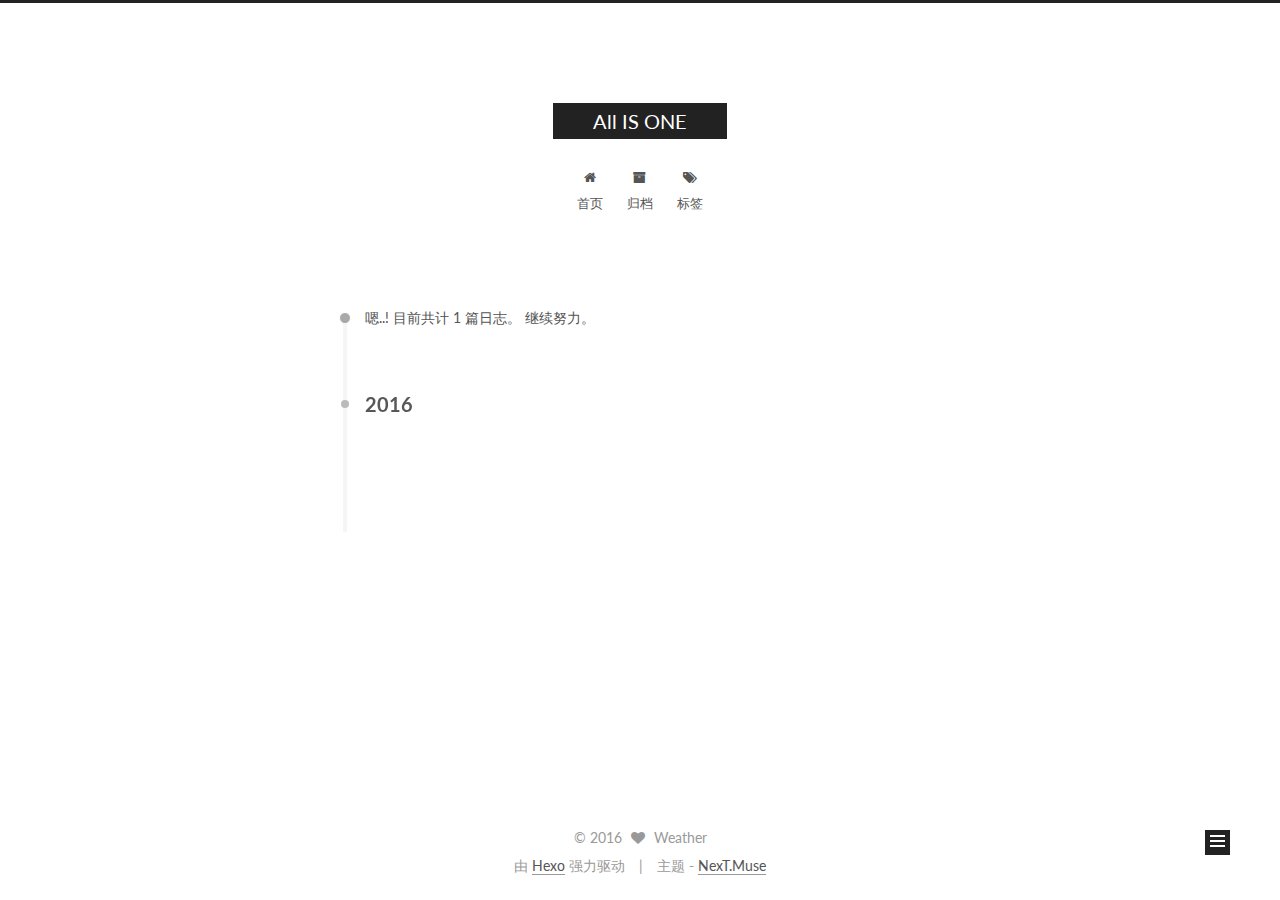
==== archives/index.html @ 3bdcd81f "Site updated: 2016-04-27 11:33:22" ====
<!doctype html>



  


<html class="theme-next muse use-motion">
<head>
  <meta charset="UTF-8"/>
<meta http-equiv="X-UA-Compatible" content="IE=edge,chrome=1" />
<meta name="viewport" content="width=device-width, initial-scale=1, maximum-scale=1"/>



<meta http-equiv="Cache-Control" content="no-transform" />
<meta http-equiv="Cache-Control" content="no-siteapp" />












  <link href="/vendors/fancybox/source/jquery.fancybox.css?v=2.1.5" rel="stylesheet" type="text/css"/>




  
  
  
  

  
    
    
  

  

  

  

  

  
    
    
    <link href="//fonts.googleapis.com/css?family=Lato:300,300italic,400,400italic,700,700italic&subset=latin,latin-ext" rel="stylesheet" type="text/css">
  




<link href="/vendors/font-awesome/css/font-awesome.min.css?v=4.4.0" rel="stylesheet" type="text/css" />

<link href="/css/main.css?v=5.0.1" rel="stylesheet" type="text/css" />


  <meta name="keywords" content="Hexo, NexT" />





  <link rel="alternate" href="/atom.xml" title="All IS ONE" type="application/atom+xml" />




  <link rel="shortcut icon" type="image/x-icon" href="/favicon.ico?v=5.0.1" />






<meta name="description" content="今天的结果是昨日的迷失与懈怠，没有时间追悔，没有机会重来，唯有把握当下...">
<meta property="og:type" content="website">
<meta property="og:title" content="All IS ONE">
<meta property="og:url" content="http://yoursite.com/archives/index.html">
<meta property="og:site_name" content="All IS ONE">
<meta property="og:description" content="今天的结果是昨日的迷失与懈怠，没有时间追悔，没有机会重来，唯有把握当下...">
<meta name="twitter:card" content="summary">
<meta name="twitter:title" content="All IS ONE">
<meta name="twitter:description" content="今天的结果是昨日的迷失与懈怠，没有时间追悔，没有机会重来，唯有把握当下...">



<script type="text/javascript" id="hexo.configuration">
  var NexT = window.NexT || {};
  var CONFIG = {
    scheme: 'Muse',
    sidebar: {"position":"left","display":"post"},
    fancybox: true,
    motion: true,
    duoshuo: {
      userId: 0,
      author: '博主'
    }
  };
</script>

  <title> 归档 | All IS ONE </title>
</head>

<body itemscope itemtype="http://schema.org/WebPage" lang="zh-Hans">

  










  
  
    
  

  <div class="container one-collumn sidebar-position-left  page-archive  ">
    <div class="headband"></div>

    <header id="header" class="header" itemscope itemtype="http://schema.org/WPHeader">
      <div class="header-inner"><div class="site-meta ">
  

  <div class="custom-logo-site-title">
    <a href="/"  class="brand" rel="start">
      <span class="logo-line-before"><i></i></span>
      <span class="site-title">All IS ONE</span>
      <span class="logo-line-after"><i></i></span>
    </a>
  </div>
  <p class="site-subtitle"></p>
</div>

<div class="site-nav-toggle">
  <button>
    <span class="btn-bar"></span>
    <span class="btn-bar"></span>
    <span class="btn-bar"></span>
  </button>
</div>

<nav class="site-nav">
  

  
    <ul id="menu" class="menu">
      
        
        <li class="menu-item menu-item-home">
          <a href="/" rel="section">
            
              <i class="menu-item-icon fa fa-home fa-fw"></i> <br />
            
            首页
          </a>
        </li>
      
        
        <li class="menu-item menu-item-archives">
          <a href="/archives" rel="section">
            
              <i class="menu-item-icon fa fa-archive fa-fw"></i> <br />
            
            归档
          </a>
        </li>
      
        
        <li class="menu-item menu-item-tags">
          <a href="/tags" rel="section">
            
              <i class="menu-item-icon fa fa-tags fa-fw"></i> <br />
            
            标签
          </a>
        </li>
      

      
    </ul>
  

  
</nav>

 </div>
    </header>

    <main id="main" class="main">
      <div class="main-inner">
        <div class="content-wrap">
          <div id="content" class="content">
            

  <section id="posts" class="posts-collapse">
    <span class="archive-move-on"></span>

    <span class="archive-page-counter">
      
      
      
        
      
      嗯..! 目前共计 1 篇日志。 继续努力。
    </span>

    

      
      
      

      
        
        <div class="collection-title">
          <h2 class="archive-year motion-element" id="archive-year-2016">2016</h2>
        </div>
      
      

      

  <article class="post post-type-normal" itemscope itemtype="http://schema.org/Article">
    <header class="post-header">

      <h1 class="post-title">
        
            <a class="post-title-link" href="/2016/04/26/hello-world/" itemprop="url">
              
                <span itemprop="name">Hello World</span>
              
            </a>
        
      </h1>

      <div class="post-meta">
        <time class="post-time" itemprop="dateCreated"
              datetime="2016-04-26T20:52:02+08:00"
              content="2016-04-26" >
          04-26
        </time>
      </div>

    </header>
  </article>



    

  </section>

  



          </div>
          


          

        </div>
        
          
  
  <div class="sidebar-toggle">
    <div class="sidebar-toggle-line-wrap">
      <span class="sidebar-toggle-line sidebar-toggle-line-first"></span>
      <span class="sidebar-toggle-line sidebar-toggle-line-middle"></span>
      <span class="sidebar-toggle-line sidebar-toggle-line-last"></span>
    </div>
  </div>

  <aside id="sidebar" class="sidebar">
    <div class="sidebar-inner">

      

      

      <section class="site-overview sidebar-panel  sidebar-panel-active ">
        <div class="site-author motion-element" itemprop="author" itemscope itemtype="http://schema.org/Person">
          <img class="site-author-image" itemprop="image"
               src="/images/avatar.png"
               alt="Weather" />
          <p class="site-author-name" itemprop="name">Weather</p>
          <p class="site-description motion-element" itemprop="description">今天的结果是昨日的迷失与懈怠，没有时间追悔，没有机会重来，唯有把握当下...</p>
        </div>
        <nav class="site-state motion-element">
          <div class="site-state-item site-state-posts">
            <a href="/archives">
              <span class="site-state-item-count">1</span>
              <span class="site-state-item-name">日志</span>
            </a>
          </div>

          

          

        </nav>

        
          <div class="feed-link motion-element">
            <a href="/atom.xml" rel="alternate">
              <i class="fa fa-rss"></i>
              RSS
            </a>
          </div>
        

        <div class="links-of-author motion-element">
          
            
              <span class="links-of-author-item">
                <a href="https://github.com/your-user-name" target="_blank" title="github">
                  
                    <i class="fa fa-globe"></i>
                  
                  github
                </a>
              </span>
            
              <span class="links-of-author-item">
                <a href="https://twitter.com/your-user-name" target="_blank" title="twitter">
                  
                    <i class="fa fa-globe"></i>
                  
                  twitter
                </a>
              </span>
            
              <span class="links-of-author-item">
                <a href="http://weibo.com/your-user-name" target="_blank" title="weibo">
                  
                    <i class="fa fa-globe"></i>
                  
                  weibo
                </a>
              </span>
            
              <span class="links-of-author-item">
                <a href="http://www.zhihu.com/people/your-user-name" target="_blank" title="zhihu">
                  
                    <i class="fa fa-globe"></i>
                  
                  zhihu
                </a>
              </span>
            
          
        </div>

        
        

        
        

      </section>

      

    </div>
  </aside>


        
      </div>
    </main>

    <footer id="footer" class="footer">
      <div class="footer-inner">
        <div class="copyright" >
  
  &copy; 
  <span itemprop="copyrightYear">2016</span>
  <span class="with-love">
    <i class="fa fa-heart"></i>
  </span>
  <span class="author" itemprop="copyrightHolder">Weather</span>
</div>

<div class="powered-by">
  由 <a class="theme-link" href="http://hexo.io">Hexo</a> 强力驱动
</div>

<div class="theme-info">
  主题 -
  <a class="theme-link" href="https://github.com/iissnan/hexo-theme-next">
    NexT.Muse
  </a>
</div>

        

        
      </div>
    </footer>

    <div class="back-to-top">
      <i class="fa fa-arrow-up"></i>
    </div>
  </div>

  

<script type="text/javascript">
  if (Object.prototype.toString.call(window.Promise) !== '[object Function]') {
    window.Promise = null;
  }
</script>









  



  
  <script type="text/javascript" src="/vendors/jquery/index.js?v=2.1.3"></script>

  
  <script type="text/javascript" src="/vendors/fastclick/lib/fastclick.min.js?v=1.0.6"></script>

  
  <script type="text/javascript" src="/vendors/jquery_lazyload/jquery.lazyload.js?v=1.9.7"></script>

  
  <script type="text/javascript" src="/vendors/velocity/velocity.min.js?v=1.2.1"></script>

  
  <script type="text/javascript" src="/vendors/velocity/velocity.ui.min.js?v=1.2.1"></script>

  
  <script type="text/javascript" src="/vendors/fancybox/source/jquery.fancybox.pack.js?v=2.1.5"></script>


  


  <script type="text/javascript" src="/js/src/utils.js?v=5.0.1"></script>

  <script type="text/javascript" src="/js/src/motion.js?v=5.0.1"></script>



  
  

  
  
    <script type="text/javascript" id="motion.page.archive">
      $('.archive-year').velocity('transition.slideLeftIn');
    </script>
  


  


  <script type="text/javascript" src="/js/src/bootstrap.js?v=5.0.1"></script>



  



  



  
  
  

  

  

</body>
</html>
---- css/main.css ----
/* normalize.css v3.0.2 | MIT License | git.io/normalize */
html {
  font-family: sans-serif; /* 1 */
  -ms-text-size-adjust: 100%; /* 2 */
  -webkit-text-size-adjust: 100%; /* 2 */
}
body {
  margin: 0;
}
article,
aside,
details,
figcaption,
figure,
footer,
header,
hgroup,
main,
menu,
nav,
section,
summary {
  display: block;
}
audio,
canvas,
progress,
video {
  display: inline-block; /* 1 */
  vertical-align: baseline; /* 2 */
}
audio:not([controls]) {
  display: none;
  height: 0;
}
[hidden],
template {
  display: none;
}
a {
  background-color: transparent;
}
a:active,
a:hover {
  outline: 0;
}
abbr[title] {
  border-bottom: 1px dotted;
}
b,
strong {
  font-weight: bold;
}
dfn {
  font-style: italic;
}
h1 {
  font-size: 2em;
  margin: 0.67em 0;
}
mark {
  background: #ff0;
  color: #000;
}
small {
  font-size: 80%;
}
sub,
sup {
  font-size: 75%;
  line-height: 0;
  position: relative;
  vertical-align: baseline;
}
sup {
  top: -0.5em;
}
sub {
  bottom: -0.25em;
}
img {
  border: 0;
}
svg:not(:root) {
  overflow: hidden;
}
figure {
  margin: 1em 40px;
}
hr {
  -moz-box-sizing: content-box;
  box-sizing: content-box;
  height: 0;
}
pre {
  overflow: auto;
}
code,
kbd,
pre,
samp {
  font-family: monospace, monospace;
  font-size: 1em;
}
button,
input,
optgroup,
select,
textarea {
  color: inherit; /* 1 */
  font: inherit; /* 2 */
  margin: 0; /* 3 */
}
button {
  overflow: visible;
}
button,
select {
  text-transform: none;
}
button,
html input[type="button"],
input[type="reset"],
input[type="submit"] {
  -webkit-appearance: button; /* 2 */
  cursor: pointer; /* 3 */
}
button[disabled],
html input[disabled] {
  cursor: default;
}
button::-moz-focus-inner,
input::-moz-focus-inner {
  border: 0;
  padding: 0;
}
input {
  line-height: normal;
}
input[type="checkbox"],
input[type="radio"] {
  box-sizing: border-box; /* 1 */
  padding: 0; /* 2 */
}
input[type="number"]::-webkit-inner-spin-button,
input[type="number"]::-webkit-outer-spin-button {
  height: auto;
}
input[type="search"] {
  -webkit-appearance: textfield; /* 1 */
  -moz-box-sizing: content-box;
  -webkit-box-sizing: content-box; /* 2 */
  box-sizing: content-box;
}
input[type="search"]::-webkit-search-cancel-button,
input[type="search"]::-webkit-search-decoration {
  -webkit-appearance: none;
}
fieldset {
  border: 1px solid #c0c0c0;
  margin: 0 2px;
  padding: 0.35em 0.625em 0.75em;
}
legend {
  border: 0; /* 1 */
  padding: 0; /* 2 */
}
textarea {
  overflow: auto;
}
optgroup {
  font-weight: bold;
}
table {
  border-collapse: collapse;
  border-spacing: 0;
}
td,
th {
  padding: 0;
}
::selection {
  background: #262a30;
  color: #fff;
}
body {
  position: relative;
  font-family: 'Lato', "PingFang SC", "Microsoft YaHei", sans-serif;
  font-size: 14px;
  line-height: 2;
  color: #555;
  background: #fff;
}
@media (max-width: 767px) {
  body {
    padding-right: 0 !important;
  }
}
@media (min-width: 768px) and (max-width: 991px) {
  body {
    padding-right: 0 !important;
  }
}
@media (min-width: 1600px) {
  body {
    font-size: 16px;
  }
}
h1,
h2,
h3,
h4,
h5,
h6 {
  margin: 0;
  padding: 0;
  font-weight: bold;
  line-height: 1.5;
  font-family: 'Lato', "PingFang SC", "Microsoft YaHei", sans-serif;
}
h2,
h3,
h4,
h5,
h6 {
  margin: 20px 0 15px;
}
h1 {
  font-size: 22px;
}
@media (max-width: 767px) {
  h1 {
    font-size: 18px;
  }
}
h2 {
  font-size: 20px;
}
@media (max-width: 767px) {
  h2 {
    font-size: 16px;
  }
}
h3 {
  font-size: 18px;
}
@media (max-width: 767px) {
  h3 {
    font-size: 14px;
  }
}
h4 {
  font-size: 16px;
}
@media (max-width: 767px) {
  h4 {
    font-size: 12px;
  }
}
h5 {
  font-size: 14px;
}
@media (max-width: 767px) {
  h5 {
    font-size: 10px;
  }
}
h6 {
  font-size: 12px;
}
@media (max-width: 767px) {
  h6 {
    font-size: 8px;
  }
}
p {
  margin: 0 0 25px 0;
}
a {
  color: #555;
  text-decoration: none;
  border-bottom: 1px solid #999;
  word-wrap: break-word;
}
a:hover {
  color: #222;
  border-bottom-color: #222;
}
ul {
  list-style: none;
}
blockquote {
  margin: 0;
  padding: 0;
}
img {
  display: block;
  margin: auto;
  max-width: 100%;
  height: auto;
}
hr {
  margin: 40px 0;
  height: 3px;
  border: none;
  background-color: #ddd;
  background-image: repeating-linear-gradient(-45deg, #fff, #fff 4px, transparent 4px, transparent 8px);
}
blockquote {
  padding: 0 15px;
  color: #666;
  border-left: 4px solid #ddd;
}
blockquote cite::before {
  content: "-";
  padding: 0 5px;
}
dt {
  font-weight: 700;
}
dd {
  margin: 0;
  padding: 0;
}
.text-left {
  text-align: left;
}
.text-center {
  text-align: center;
}
.text-right {
  text-align: right;
}
.text-justify {
  text-align: justify;
}
.text-nowrap {
  white-space: nowrap;
}
.text-lowercase {
  text-transform: lowercase;
}
.text-uppercase {
  text-transform: uppercase;
}
.text-capitalize {
  text-transform: capitalize;
}
.center-block {
  display: block;
  margin-left: auto;
  margin-right: auto;
}
.clearfix:before,
.clearfix:after {
  content: " ";
  display: table;
}
.clearfix:after {
  clear: both;
}
.pullquote {
  width: 45%;
}
.pullquote.left {
  float: left;
  margin-left: 5px;
  margin-right: 10px;
}
.pullquote.right {
  float: right;
  margin-left: 10px;
  margin-right: 5px;
}
.highlight table,
.gist table {
  width: auto;
}
.highlight table td,
.gist table td {
  border: none;
}
.highlight a,
.gist a {
  color: #222 !important;
  text-decoration: none !important;
}
.affix.affix.affix {
  position: fixed;
}
.translation {
  margin-top: -20px;
  font-size: 14px;
  color: #999;
}
.scrollbar-measure {
  width: 100px;
  height: 100px;
  overflow: scroll;
  position: absolute;
  top: -9999px;
}
.use-motion .motion-element {
  opacity: 0;
}
#local-search-input {
  padding: 3px;
  border: none;
  text-indent: 14px;
  border-radius: 0;
  width: 140px;
  outline: none;
  border-bottom: 1px solid #999;
  background: inherit;
  opacity: 0.5;
}
#local-search-input:focus {
  opacity: 1;
}
.search-icon {
  position: absolute;
  top: 9px;
}
table {
  margin: 20px 0;
  width: 100%;
  border-collapse: collapse;
  border-spacing: 0;
  border: 1px solid #ddd;
  font-size: 14px;
  table-layout: fixed;
  word-wrap: break-all;
}
table>tbody>tr:nth-of-type(odd) {
  background-color: #f9f9f9;
}
table>tbody>tr:hover {
  background-color: #f5f5f5;
}
caption,
th,
td {
  padding: 8px;
  text-align: left;
  vertical-align: middle;
  font-weight: normal;
}
th,
td {
  border-bottom: 3px solid #ddd;
  border-right: 1px solid #eee;
}
th {
  padding-bottom: 10px;
  font-weight: 700;
}
td {
  border-bottom-width: 1px;
}
html,
body {
  height: 100%;
}
.container {
  position: relative;
  min-height: 100%;
}
.header-inner {
  margin: 0 auto;
  padding: 100px 0 70px;
  width: 700px;
}
@media (min-width: 1600px) {
  .container .header-inner {
    width: 900px;
  }
}
.main {
  padding-bottom: 150px;
}
.main-inner {
  margin: 0 auto;
  width: 700px;
}
@media (min-width: 1600px) {
  .container .main-inner {
    width: 900px;
  }
}
.footer {
  position: absolute;
  left: 0;
  bottom: 0;
  width: 100%;
  min-height: 50px;
}
.footer-inner {
  box-sizing: border-box;
  margin: 20px auto;
  width: 700px;
}
@media (min-width: 1600px) {
  .container .footer-inner {
    width: 900px;
  }
}
pre,
.highlight {
  overflow: auto;
  margin: 20px 0;
  padding: 15px;
  font-size: 13px;
  color: #c5c8c6;
  background: #1d1f21;
  line-height: 1.6;
}
pre,
code {
  font-family: consolas, Menlo, "PingFang SC", "Microsoft YaHei", monospace;
}
code {
  padding: 2px 4px;
  word-break: break-all;
  color: #555;
  background: #eee;
  border-radius: 4px;
  font-size: 13px;
}
pre code {
  padding: 0;
  color: #c5c8c6;
  background: none;
  text-shadow: none;
}
.highlight pre {
  border: none;
  margin: 0;
  padding: 1px;
}
.highlight table {
  margin: 0;
  width: auto;
  border: none;
}
.highlight td {
  border: none;
  padding: 0;
}
.highlight figcaption {
  font-size: 0.85em;
  color: #969896;
  line-height: 1em;
  margin-bottom: 1em;
}
.highlight figcaption:before,
.highlight figcaption:after {
  content: " ";
  display: table;
}
.highlight figcaption:after {
  clear: both;
}
.highlight figcaption a {
  float: right;
}
.highlight .gutter pre {
  color: #666;
  text-align: right;
  padding-right: 20px;
}
.highlight .line {
  height: 20px;
}
pre .comment {
  color: #969896;
}
pre .variable,
pre .attribute,
pre .tag,
pre .regexp,
pre .ruby .constant,
pre .xml .tag .title,
pre .xml .pi,
pre .xml .doctype,
pre .html .doctype,
pre .css .id,
pre .css .class,
pre .css .pseudo {
  color: #c66;
}
pre .number,
pre .preprocessor,
pre .built_in,
pre .literal,
pre .params,
pre .constant,
pre .command {
  color: #de935f;
}
pre .ruby .class .title,
pre .css .rules .attribute,
pre .string,
pre .value,
pre .inheritance,
pre .header,
pre .ruby .symbol,
pre .xml .cdata,
pre .special,
pre .number,
pre .formula {
  color: #b5bd68;
}
pre .title,
pre .css .hexcolor {
  color: #8abeb7;
}
pre .function,
pre .python .decorator,
pre .python .title,
pre .ruby .function .title,
pre .ruby .title .keyword,
pre .perl .sub,
pre .javascript .title,
pre .coffeescript .title {
  color: #81a2be;
}
pre .keyword,
pre .javascript .function {
  color: #b294bb;
}
.full-image.full-image.full-image {
  border: none;
  max-width: 100%;
  width: auto;
  margin: 20px auto;
}
@media (min-width: 992px) {
  .full-image.full-image.full-image {
    max-width: none;
    width: 126%;
    margin: 0 -13%;
  }
}
.blockquote-center,
.page-home .post-type-quote blockquote,
.page-post-detail .post-type-quote blockquote {
  position: relative;
  margin: 40px 0;
  padding: 0;
  border-left: none;
  text-align: center;
}
.blockquote-center::before,
.page-home .post-type-quote blockquote::before,
.page-post-detail .post-type-quote blockquote::before,
.blockquote-center::after,
.page-home .post-type-quote blockquote::after,
.page-post-detail .post-type-quote blockquote::after {
  position: absolute;
  content: ' ';
  display: block;
  width: 100%;
  height: 24px;
  opacity: 0.2;
  background-repeat: no-repeat;
  background-position: 0 -6px;
  background-size: 22px 22px;
}
.blockquote-center::before,
.page-home .post-type-quote blockquote::before,
.page-post-detail .post-type-quote blockquote::before {
  top: -20px;
  background-image: url("../images/quote-l.svg");
  border-top: 1px solid #ccc;
}
.blockquote-center::after,
.page-home .post-type-quote blockquote::after,
.page-post-detail .post-type-quote blockquote::after {
  bottom: -20px;
  background-image: url("../images/quote-r.svg");
  border-bottom: 1px solid #ccc;
  background-position: 100% 8px;
}
.blockquote-center p,
.page-home .post-type-quote blockquote p,
.page-post-detail .post-type-quote blockquote p,
.blockquote-center div,
.page-home .post-type-quote blockquote div,
.page-post-detail .post-type-quote blockquote div {
  text-align: center;
}
.post .post-body .group-picture img {
  box-sizing: border-box;
  padding: 0 3px;
  border: none;
}
.post .group-picture-row {
  overflow: hidden;
  margin-top: 6px;
}
.post .group-picture-row:first-child {
  margin-top: 0;
}
.post .group-picture-column {
  float: left;
}
.page-post-detail .post-body .group-picture-column {
  float: none;
  margin-top: 10px;
  width: auto !important;
}
.page-post-detail .post-body .group-picture-column img {
  margin: 0 auto;
}
.page-archive .group-picture-container {
  overflow: hidden;
}
.page-archive .group-picture-row {
  float: left;
}
.page-archive .group-picture-row:first-child {
  margin-top: 6px;
}
.page-archive .group-picture-column {
  max-width: 150px;
  max-height: 150px;
}
.btn {
  display: inline-block;
  padding: 0 20px;
  font-size: 14px;
  color: #fff;
  background: #222;
  border: 2px solid #222;
  text-decoration: none;
  border-radius: 0;
  transition-property: background-color;
  transition-duration: 0.2s;
  transition-timing-function: ease-in-out;
  transition-delay: 0s;
}
.btn:hover,
.post-more-link .btn:hover {
  border-color: #222;
  color: #222;
  background: #fff;
}
.btn-bar {
  display: block;
  width: 22px;
  height: 2px;
  background: #555;
  border-radius: 1px;
}
.btn-bar+.btn-bar {
  margin-top: 4px;
}
.pagination {
  margin: 120px 0 40px;
  text-align: center;
  border-top: 1px solid #eee;
}
.page-number-basic,
.pagination .prev,
.pagination .next,
.pagination .page-number,
.pagination .space {
  display: inline-block;
  position: relative;
  top: -1px;
  margin: 0 10px;
  padding: 0 10px;
  line-height: 30px;
}
@media (max-width: 767px) {
  .page-number-basic,
  .pagination .prev,
  .pagination .next,
  .pagination .page-number,
  .pagination .space {
    margin: 0 5px;
  }
}
.pagination .prev,
.pagination .next,
.pagination .page-number {
  border-bottom: 0;
  border-top: 1px solid #eee;
  transition-property: border-color;
  transition-duration: 0.2s;
  transition-timing-function: ease-in-out;
  transition-delay: 0s;
}
.pagination .prev:hover,
.pagination .next:hover,
.pagination .page-number:hover {
  border-top-color: #222;
}
.pagination .space {
  padding: 0;
  margin: 0;
}
.pagination .prev {
  margin-left: 0;
}
.pagination .next {
  margin-right: 0;
}
.pagination .page-number.current {
  color: #fff;
  background: #ccc;
  border-top-color: #ccc;
}
@media (max-width: 767px) {
  .pagination {
    border-top: none;
  }
  .pagination .prev,
  .pagination .next,
  .pagination .page-number {
    margin-bottom: 10px;
    border-top: 0;
    border-bottom: 1px solid #eee;
  }
  .pagination .prev:hover,
  .pagination .next:hover,
  .pagination .page-number:hover {
    border-bottom-color: #222;
  }
}
.comments {
  margin: 60px 20px 0;
}
.tag-cloud {
  text-align: center;
}
.tag-cloud a {
  display: inline-block;
  margin: 10px;
}
.back-to-top {
  box-sizing: border-box;
  position: fixed;
  bottom: -100px;
  right: 50px;
  z-index: 1050;
  padding: 0 6px;
  width: 25px;
  background: #222;
  font-size: 12px;
  opacity: 1;
  color: #fff;
  cursor: pointer;
  text-align: center;
  -webkit-transform: translateZ(0);
  transition-property: bottom;
  transition-duration: 0.2s;
  transition-timing-function: ease-in-out;
  transition-delay: 0s;
}
@media (max-width: 767px) {
  .back-to-top {
    display: none;
  }
}
@media (min-width: 768px) and (max-width: 991px) {
  .back-to-top {
    display: none;
  }
}
.back-to-top.back-to-top-on {
  bottom: 19px;
}
.header {
  background: #fff;
}
.header-inner {
  position: relative;
}
.headband {
  height: 3px;
  background: #222;
}
.site-meta {
  margin: 0;
  text-align: center;
}
@media (max-width: 767px) {
  .site-meta {
    text-align: center;
  }
}
.brand {
  position: relative;
  display: inline-block;
  padding: 0 40px;
  color: #fff;
  background: #222;
  border-bottom: none;
}
.brand:hover {
  color: #fff;
}
.logo {
  display: inline-block;
  margin-right: 5px;
  line-height: 36px;
  vertical-align: top;
}
.site-title {
  display: inline-block;
  vertical-align: top;
  line-height: 36px;
  font-size: 20px;
  font-weight: normal;
  font-family: 'Lato', "PingFang SC", "Microsoft YaHei", sans-serif;
}
.site-subtitle {
  margin-top: 10px;
  font-size: 13px;
  color: #999;
}
.use-motion .brand {
  opacity: 0;
}
.use-motion .logo,
.use-motion .site-title,
.use-motion .site-subtitle {
  opacity: 0;
  position: relative;
  top: -10px;
}
.site-nav-toggle {
  display: none;
  position: absolute;
  top: 10px;
  left: 10px;
}
@media (max-width: 767px) {
  .site-nav-toggle {
    display: block;
  }
}
.site-nav-toggle button {
  margin-top: 2px;
  padding: 9px 10px;
  background: transparent;
  border: none;
}
@media (max-width: 767px) {
  .site-nav {
    display: none;
    margin: 0 -10px;
    padding: 0 10px;
    clear: both;
    border-top: 1px solid #ddd;
  }
}
@media (min-width: 768px) and (max-width: 991px) {
  .site-nav {
    display: block !important;
  }
}
@media (min-width: 992px) {
  .site-nav {
    display: block !important;
  }
}
.menu {
  margin-top: 20px;
  padding-left: 0;
  text-align: center;
}
.menu .menu-item {
  display: inline-block;
  margin: 0 10px;
}
@media screen and (max-width: 767px) {
  .menu .menu-item {
    margin-top: 10px;
  }
}
.menu .menu-item a {
  display: block;
  font-size: 13px;
  text-transform: capitalize;
  line-height: inherit;
  border-bottom: 1px solid transparent;
  transition-property: border-color;
  transition-duration: 0.2s;
  transition-timing-function: ease-in-out;
  transition-delay: 0s;
}
.menu .menu-item a:hover {
  border-bottom-color: #222;
}
.menu .menu-item .fa {
  margin-right: 5px;
}
.use-motion .menu-item {
  opacity: 0;
}
.post-body {
  font-family: 'Lato', "PingFang SC", "Microsoft YaHei", sans-serif;
}
@media (max-width: 767px) {
  .post-body {
    word-break: break-word;
  }
}
.post-body .fancybox img {
  display: block !important;
  margin: 0 auto;
  cursor: pointer;
  cursor: zoom-in;
  cursor: -webkit-zoom-in;
}
.post-body .image-caption,
.post-body .figure .caption {
  margin: 10px auto 15px;
  text-align: center;
  font-size: 14px;
  color: #999;
  font-weight: bold;
  line-height: 1;
}
.post-sticky-flag {
  display: inline-block;
  font-size: 16px;
  -ms-transform: rotate(30deg);
  transform: rotate(30deg);
}
.posts-expand {
  padding-top: 40px;
}
@media (max-width: 767px) {
  .posts-expand {
    margin: 0 20px;
  }
  .post-body pre,
  .post-body .highlight {
    padding: 10px;
  }
  .post-body pre .gutter pre,
  .post-body .highlight .gutter pre {
    padding-right: 10px;
  }
}
@media (min-width: 992px) {
  .posts-expand .post-body {
    text-align: justify;
  }
}
.posts-expand .post-body h2,
.posts-expand .post-body h3,
.posts-expand .post-body h4,
.posts-expand .post-body h5,
.posts-expand .post-body h6 {
  padding-top: 10px;
}
.posts-expand .post-body h2 .header-anchor,
.posts-expand .post-body h3 .header-anchor,
.posts-expand .post-body h4 .header-anchor,
.posts-expand .post-body h5 .header-anchor,
.posts-expand .post-body h6 .header-anchor {
  float: right;
  margin-left: 10px;
  color: #ccc;
  border-bottom-style: none;
  visibility: hidden;
}
.posts-expand .post-body h2 .header-anchor:hover,
.posts-expand .post-body h3 .header-anchor:hover,
.posts-expand .post-body h4 .header-anchor:hover,
.posts-expand .post-body h5 .header-anchor:hover,
.posts-expand .post-body h6 .header-anchor:hover {
  color: inherit;
}
.posts-expand .post-body h2:hover .header-anchor,
.posts-expand .post-body h3:hover .header-anchor,
.posts-expand .post-body h4:hover .header-anchor,
.posts-expand .post-body h5:hover .header-anchor,
.posts-expand .post-body h6:hover .header-anchor {
  visibility: visible;
}
.posts-expand .post-body ul li {
  list-style: circle;
}
.posts-expand .post-body img {
  box-sizing: border-box;
  margin: auto;
  padding: 3px;
  border: 1px solid #ddd;
}
.posts-expand .fancybox img {
  margin: 0 auto;
}
@media (max-width: 767px) {
  .posts-collapse {
    margin: 0 20px;
  }
  .posts-collapse .post-title,
  .posts-collapse .post-meta {
    display: block;
    width: auto;
    text-align: left;
  }
}
.posts-collapse {
  position: relative;
  z-index: 1010;
  margin-left: 55px;
}
.posts-collapse::after {
  content: " ";
  position: absolute;
  top: 20px;
  left: 0;
  margin-left: -2px;
  width: 4px;
  height: 100%;
  background: #f5f5f5;
  z-index: -1;
}
@media (max-width: 767px) {
  .posts-collapse {
    margin: 0 20px;
  }
}
.posts-collapse .collection-title {
  position: relative;
  margin: 60px 0;
}
.posts-collapse .collection-title h2 {
  margin-left: 20px;
}
.posts-collapse .collection-title small {
  color: #bbb;
}
.posts-collapse .collection-title::before {
  content: " ";
  position: absolute;
  left: 0;
  top: 50%;
  margin-left: -4px;
  margin-top: -4px;
  width: 8px;
  height: 8px;
  background: #bbb;
  border-radius: 50%;
}
.posts-collapse .post {
  margin: 30px 0;
}
.posts-collapse .post-header {
  position: relative;
  transition-duration: 0.2s;
  transition-timing-function: ease-in-out;
  transition-delay: 0s;
  transition-property: border;
  border-bottom: 1px dashed #ccc;
}
.posts-collapse .post-header::before {
  content: " ";
  position: absolute;
  left: 0;
  top: 12px;
  width: 6px;
  height: 6px;
  margin-left: -4px;
  background: #bbb;
  border-radius: 50%;
  border: 1px solid #fff;
  transition-duration: 0.2s;
  transition-timing-function: ease-in-out;
  transition-delay: 0s;
  transition-property: background;
}
.posts-collapse .post-header:hover {
  border-bottom-color: #666;
}
.posts-collapse .post-header:hover::before {
  background: #222;
}
.posts-collapse .post-meta {
  position: absolute;
  font-size: 12px;
  left: 20px;
  top: 5px;
}
.posts-collapse .post-comments-count {
  display: none;
}
.posts-collapse .post-title {
  margin-left: 60px;
  font-size: 16px;
  font-weight: normal;
  line-height: inherit;
}
.posts-collapse .post-title::after {
  margin-left: 3px;
  opacity: 0.6;
}
.posts-collapse .post-title a {
  color: #666;
  border-bottom: none;
}
.page-home .post-type-quote .post-header,
.page-post-detail .post-type-quote .post-header,
.page-home .post-type-quote .post-tags,
.page-post-detail .post-type-quote .post-tags {
  display: none;
}
.posts-expand .post-title {
  font-size: 26px;
  text-align: center;
  word-break: break-word;
}
@media (max-width: 767px) {
  .posts-expand .post-title {
    font-size: 22px;
  }
}
.posts-expand .post-title-link {
  display: inline-block;
  position: relative;
  color: #555;
  border-bottom: none;
  line-height: 1.2;
  vertical-align: top;
}
.posts-expand .post-title-link::before {
  content: "";
  position: absolute;
  width: 100%;
  height: 2px;
  bottom: 0;
  left: 0;
  background-color: #000;
  visibility: hidden;
  transform: scaleX(0);
  transition-duration: 0.2s;
  transition-timing-function: ease-in-out;
  transition-delay: 0s;
}
.posts-expand .post-title-link:hover::before {
  visibility: visible;
  transform: scaleX(1);
}
.posts-expand .post-title-link .fa {
  font-size: 16px;
}
.posts-expand .post-meta {
  margin: 3px 0 60px 0;
  color: #999;
  font-family: 'Lato', "PingFang SC", "Microsoft YaHei", sans-serif;
  font-size: 12px;
  text-align: center;
}
.posts-expand .post-meta .post-category-list {
  display: inline-block;
  margin: 0;
  padding: 3px;
}
.posts-expand .post-meta .post-category-list-link {
  color: #999;
}
.post-meta-item-icon {
  display: none;
  margin-right: 3px;
}
@media (min-width: 768px) and (max-width: 991px) {
  .post-meta-item-icon {
    display: inline-block;
  }
}
@media (max-width: 767px) {
  .post-meta-item-icon {
    display: inline-block;
  }
}
@media (min-width: 768px) and (max-width: 991px) {
  .post-meta-item-text {
    display: none;
  }
}
@media (max-width: 767px) {
  .post-meta-item-text {
    display: none;
  }
}
@media (max-width: 767px) {
  .posts-expand .post-comments-count {
    display: none;
  }
}
.post-more-link {
  margin-top: 50px;
}
.post-more-link .btn {
  color: #fff;
  font-size: 14px;
  background: #222;
  border-radius: 0;
  line-height: 2;
}
.posts-expand .post-tags {
  margin-top: 40px;
  text-align: center;
}
.posts-expand .post-tags a {
  display: inline-block;
  margin-right: 10px;
  font-size: 13px;
}
.post-nav {
  overflow: hidden;
  margin-top: 60px;
  padding: 10px;
  white-space: nowrap;
  border-top: 1px solid #eee;
}
.post-nav-item {
  display: inline-block;
  width: 50%;
  white-space: normal;
}
.post-nav-item a {
  position: relative;
  display: inline-block;
  line-height: 25px;
  font-size: 14px;
  color: #555;
  border-bottom: none;
}
.post-nav-item a:hover {
  color: #222;
  border-bottom: none;
}
.post-nav-item a:active {
  top: 2px;
}
.post-nav-item a i {
  font-size: 12px;
}
.post-nav-prev {
  text-align: right;
}
.posts-expand .post-eof {
  display: block;
  margin: 80px auto 60px;
  width: 8%;
  height: 1px;
  background: #ccc;
  text-align: center;
}
.post:last-child .post-eof.post-eof.post-eof {
  display: none;
}
.post-gallery {
  display: table;
  table-layout: fixed;
  width: 100%;
  border-collapse: separate;
}
.post-gallery-row {
  display: table-row;
}
.post-gallery .post-gallery-img {
  display: table-cell;
  text-align: center;
  vertical-align: middle;
  border: none;
}
.post-gallery .post-gallery-img img {
  max-width: 100%;
  max-height: 100%;
  border: none;
}
.fancybox-close,
.fancybox-close:hover {
  border: none;
}
.sidebar {
  position: fixed;
  right: 0;
  top: 0;
  bottom: 0;
  width: 0;
  z-index: 1040;
  box-shadow: inset 0 2px 6px #000;
  background: #222;
  -webkit-transform: translateZ(0);
}
.sidebar a {
  color: #999;
  border-bottom-color: #555;
}
.sidebar a:hover {
  color: #eee;
}
@media (min-width: 768px) and (max-width: 991px) {
  .sidebar {
    display: none !important;
  }
}
@media (max-width: 767px) {
  .sidebar {
    display: none !important;
  }
}
.sidebar-inner {
  position: relative;
  padding: 20px 10px;
  color: #999;
  text-align: center;
}
.sidebar-toggle {
  position: fixed;
  right: 50px;
  bottom: 45px;
  width: 15px;
  height: 15px;
  padding: 5px;
  background: #222;
  line-height: 0;
  z-index: 1050;
  cursor: pointer;
  -webkit-transform: translateZ(0);
}
@media (min-width: 768px) and (max-width: 991px) {
  .sidebar-toggle {
    display: none;
  }
}
@media (max-width: 767px) {
  .sidebar-toggle {
    display: none;
  }
}
.sidebar-toggle-line {
  position: relative;
  display: inline-block;
  vertical-align: top;
  height: 2px;
  width: 100%;
  background: #fff;
  margin-top: 3px;
}
.sidebar-toggle-line:first-child {
  margin-top: 0;
}
.site-author-image {
  display: block;
  margin: 0 auto;
  max-width: 96px;
  height: auto;
  border: 2px solid #333;
  padding: 2px;
}
.site-author-name {
  margin: 5px 0 0;
  color: #f5f5f5;
}
.site-description {
  margin-top: 5px;
  font-size: 14px;
  color: #555;
}
.site-state {
  overflow: hidden;
  line-height: 1.4;
  white-space: nowrap;
}
.site-state-item {
  display: inline-block;
  padding: 0 15px;
  border-left: 1px solid #333;
}
.site-state-item:first-child {
  border-left: none;
}
.site-state-item a {
  border-bottom: none;
}
.site-state-item-count {
  display: block;
  text-align: center;
  color: inherit;
  font-weight: 600;
  font-size: 18px;
}
.site-state-item-name {
  font-size: 13px;
  color: inherit;
}
.feed-link {
  margin-top: 20px;
}
.feed-link a {
  display: inline-block;
  padding: 0 15px;
  color: #fc6423;
  border: 1px solid #fc6423;
  border-radius: 4px;
}
.feed-link a i {
  color: #fc6423;
  font-size: 14px;
}
.feed-link a:hover {
  color: #fff;
  background: #fc6423;
}
.feed-link a:hover i {
  color: #fff;
}
.links-of-author {
  margin-top: 20px;
}
.links-of-author a {
  display: inline-block;
  vertical-align: middle;
  margin-right: 10px;
  margin-bottom: 10px;
  border-bottom-color: #555;
  font-size: 13px;
}
.links-of-author a:before {
  display: inline-block;
  vertical-align: middle;
  margin-right: 3px;
  content: " ";
  width: 4px;
  height: 4px;
  border-radius: 50%;
  background: #90f198;
}
.links-of-blogroll {
  font-size: 13px;
}
.links-of-blogroll-title {
  margin-top: 20px;
  font-size: 14px;
  font-weight: 600;
}
.links-of-blogroll-list {
  margin: 0;
  padding: 0;
}
.links-of-blogroll-item {
  padding: 2px 10px;
}
.sidebar-nav {
  margin: 0 0 20px;
  padding-left: 0;
}
.sidebar-nav li {
  display: inline-block;
  cursor: pointer;
  border-bottom: 1px solid transparent;
  font-size: 14px;
  color: #555;
}
.sidebar-nav li:hover {
  color: #f5f5f5;
}
.page-post-detail .sidebar-nav-toc {
  padding: 0 5px;
}
.page-post-detail .sidebar-nav-overview {
  margin-left: 10px;
}
.sidebar-nav .sidebar-nav-active {
  color: #87daff;
  border-bottom-color: #87daff;
}
.sidebar-nav .sidebar-nav-active:hover {
  color: #87daff;
}
.sidebar-panel {
  display: none;
}
.sidebar-panel-active {
  display: block;
}
.post-toc-empty {
  font-size: 14px;
  color: #666;
}
.post-toc-wrap {
  overflow: hidden;
}
.post-toc {
  overflow: auto;
}
.post-toc ol {
  margin: 0;
  padding: 0 2px 5px 10px;
  text-align: left;
  list-style: none;
  font-size: 14px;
}
.post-toc ol > ol {
  padding-left: 0;
}
.post-toc ol a {
  transition-duration: 0.2s;
  transition-timing-function: ease-in-out;
  transition-delay: 0s;
  transition-property: all;
  color: #999;
  border-bottom-color: #555;
}
.post-toc ol a:hover {
  color: #ccc;
  border-bottom-color: #ccc;
}
.post-toc .nav-item {
  overflow: hidden;
  text-overflow: ellipsis;
  white-space: nowrap;
  line-height: 1.8;
}
.post-toc .nav .nav-child {
  display: none;
}
.post-toc .nav .active > .nav-child {
  display: block;
}
.post-toc .nav .active-current > .nav-child {
  display: block;
}
.post-toc .nav .active-current > .nav-child > .nav-item {
  display: block;
}
.post-toc .nav .active > a {
  color: #87daff;
  border-bottom-color: #87daff;
}
.post-toc .nav .active-current > a {
  color: #87daff;
}
.post-toc .nav .active-current > a:hover {
  color: #87daff;
}
.footer {
  font-size: 14px;
  color: #999;
}
.footer img {
  border: none;
}
.footer-inner {
  text-align: center;
}
.with-love {
  display: inline-block;
  margin: 0 5px;
}
.powered-by,
.theme-info {
  display: inline-block;
}
.powered-by {
  margin-right: 10px;
}
.powered-by::after {
  content: "|";
  padding-left: 10px;
}
.cc-license {
  margin-top: 10px;
  text-align: center;
}
.cc-license .cc-opacity {
  opacity: 0.7;
  border-bottom: none;
}
.cc-license .cc-opacity:hover {
  opacity: 0.9;
}
.cc-license img {
  display: inline-block;
}
.theme-next #ds-thread #ds-reset {
  color: #555;
}
.theme-next #ds-thread #ds-reset .ds-replybox {
  margin-bottom: 30px;
}
.theme-next #ds-thread #ds-reset .ds-replybox .ds-avatar,
.theme-next #ds-reset .ds-avatar img {
  box-shadow: none;
}
.theme-next #ds-thread #ds-reset .ds-textarea-wrapper {
  border-color: #c7d4e1;
  background: none;
  border-top-right-radius: 3px;
  border-top-left-radius: 3px;
}
.theme-next #ds-thread #ds-reset .ds-textarea-wrapper textarea {
  height: 60px;
}
.theme-next #ds-reset .ds-rounded-top {
  border-radius: 0;
}
.theme-next #ds-thread #ds-reset .ds-post-toolbar {
  box-sizing: border-box;
  border: 1px solid #c7d4e1;
  background: #f6f8fa;
}
.theme-next #ds-thread #ds-reset .ds-post-options {
  height: 40px;
  border: none;
  background: none;
}
.theme-next #ds-thread #ds-reset .ds-toolbar-buttons {
  top: 11px;
}
.theme-next #ds-thread #ds-reset .ds-sync {
  top: 5px;
}
.theme-next #ds-thread #ds-reset .ds-post-button {
  top: 4px;
  right: 5px;
  width: 90px;
  height: 30px;
  border: 1px solid #c5ced7;
  border-radius: 3px;
  background-image: linear-gradient(#fbfbfc, #f5f7f9);
  color: #60676d;
}
.theme-next #ds-thread #ds-reset .ds-post-button:hover {
  background-position: 0 -30px;
  color: #60676d;
}
.theme-next #ds-thread #ds-reset .ds-comments-info {
  padding: 10px 0;
}
.theme-next #ds-thread #ds-reset .ds-sort {
  display: none;
}
.theme-next #ds-thread #ds-reset li.ds-tab a.ds-current {
  border: none;
  background: #f6f8fa;
  color: #60676d;
}
.theme-next #ds-thread #ds-reset li.ds-tab a.ds-current:hover {
  background-color: #e9f0f7;
  color: #60676d;
}
.theme-next #ds-thread #ds-reset li.ds-tab a {
  border-radius: 2px;
  padding: 5px;
}
.theme-next #ds-thread #ds-reset .ds-login-buttons p {
  color: #999;
  line-height: 36px;
}
.theme-next #ds-thread #ds-reset .ds-login-buttons .ds-service-list li {
  height: 28px;
}
.theme-next #ds-thread #ds-reset .ds-service-list a {
  background: none;
  padding: 5px;
  border: 1px solid;
  border-radius: 3px;
  text-align: center;
}
.theme-next #ds-thread #ds-reset .ds-service-list a:hover {
  color: #fff;
  background: #666;
}
.theme-next #ds-thread #ds-reset .ds-service-list .ds-weibo {
  color: #fc9b00;
  border-color: #fc9b00;
}
.theme-next #ds-thread #ds-reset .ds-service-list .ds-weibo:hover {
  background: #fc9b00;
}
.theme-next #ds-thread #ds-reset .ds-service-list .ds-qq {
  color: #60a3ec;
  border-color: #60a3ec;
}
.theme-next #ds-thread #ds-reset .ds-service-list .ds-qq:hover {
  background: #60a3ec;
}
.theme-next #ds-thread #ds-reset .ds-service-list .ds-renren {
  color: #2e7ac4;
  border-color: #2e7ac4;
}
.theme-next #ds-thread #ds-reset .ds-service-list .ds-renren:hover {
  background: #2e7ac4;
}
.theme-next #ds-thread #ds-reset .ds-service-list .ds-douban {
  color: #37994c;
  border-color: #37994c;
}
.theme-next #ds-thread #ds-reset .ds-service-list .ds-douban:hover {
  background: #37994c;
}
.theme-next #ds-thread #ds-reset .ds-service-list .ds-kaixin {
  color: #fef20d;
  border-color: #fef20d;
}
.theme-next #ds-thread #ds-reset .ds-service-list .ds-kaixin:hover {
  background: #fef20d;
}
.theme-next #ds-thread #ds-reset .ds-service-list .ds-netease {
  color: #f00;
  border-color: #f00;
}
.theme-next #ds-thread #ds-reset .ds-service-list .ds-netease:hover {
  background: #f00;
}
.theme-next #ds-thread #ds-reset .ds-service-list .ds-sohu {
  color: #ffcb05;
  border-color: #ffcb05;
}
.theme-next #ds-thread #ds-reset .ds-service-list .ds-sohu:hover {
  background: #ffcb05;
}
.theme-next #ds-thread #ds-reset .ds-service-list .ds-baidu {
  color: #2831e0;
  border-color: #2831e0;
}
.theme-next #ds-thread #ds-reset .ds-service-list .ds-baidu:hover {
  background: #2831e0;
}
.theme-next #ds-thread #ds-reset .ds-service-list .ds-google {
  color: #166bec;
  border-color: #166bec;
}
.theme-next #ds-thread #ds-reset .ds-service-list .ds-google:hover {
  background: #166bec;
}
.theme-next #ds-thread #ds-reset .ds-service-list .ds-weixin {
  color: #00ce0d;
  border-color: #00ce0d;
}
.theme-next #ds-thread #ds-reset .ds-service-list .ds-weixin:hover {
  background: #00ce0d;
}
.theme-next #ds-thread #ds-reset .ds-service-list .ds-more-services {
  border: none;
}
.theme-next #ds-thread #ds-reset .ds-service-list .ds-more-services:hover {
  background: none;
}
.theme-next #ds-reset .duoshuo-ua-admin {
  display: inline-block;
  color: #f00;
}
.theme-next #ds-reset .duoshuo-ua-platform,
.theme-next #ds-reset .duoshuo-ua-browser {
  color: #ccc;
}
.theme-next #ds-reset .duoshuo-ua-platform .fa,
.theme-next #ds-reset .duoshuo-ua-browser .fa {
  display: inline-block;
  margin-right: 3px;
}
.theme-next #ds-reset .duoshuo-ua-separator {
  display: inline-block;
  margin-left: 5px;
}
.theme-next .this_ua {
  background-color: #ccc !important;
  border-radius: 4px;
  padding: 0 5px !important;
  margin: 1px 1px !important;
  border: 1px solid #bbb !important;
  color: #fff;
  display: inline-block !important;
}
.theme-next .this_ua.admin {
  background-color: #d9534f !important;
  border-color: #d9534f !important;
}
.theme-next .this_ua.platform.iOS,
.theme-next .this_ua.platform.Mac,
.theme-next .this_ua.platform.Windows {
  background-color: #39b3d7 !important;
  border-color: #46b8da !important;
}
.theme-next .this_ua.platform.Linux {
  background-color: #3a3a3a !important;
  border-color: #1f1f1f !important;
}
.theme-next .this_ua.platform.Android {
  background-color: #00c47d !important;
  border-color: #01b171 !important;
}
.theme-next .this_ua.browser.Mobile,
.theme-next .this_ua.browser.Chrome {
  background-color: #5cb85c !important;
  border-color: #4cae4c !important;
}
.theme-next .this_ua.browser.Firefox {
  background-color: #f0ad4e !important;
  border-color: #eea236 !important;
}
.theme-next .this_ua.browser.Maxthon,
.theme-next .this_ua.browser.IE {
  background-color: #428bca !important;
  border-color: #357ebd !important;
}
.theme-next .this_ua.browser.baidu,
.theme-next .this_ua.browser.UCBrowser,
.theme-next .this_ua.browser.Opera {
  background-color: #d9534f !important;
  border-color: #d43f3a !important;
}
.theme-next .this_ua.browser.Android,
.theme-next .this_ua.browser.QQBrowser {
  background-color: #78ace9 !important;
  border-color: #4cae4c !important;
}
.post-spread {
  margin-top: 20px;
  text-align: center;
}
.jiathis_style {
  display: inline-block;
}
.jiathis_style a {
  border: none;
}
.post-spread {
  margin-top: 20px;
  text-align: center;
}
.bdshare-slide-button-box a {
  border: none;
}
.bdsharebuttonbox {
  display: inline-block;
}
.bdsharebuttonbox a {
  border: none;
}
ul.search-result-list {
  padding-left: 0px;
  margin: 0px 5px 0px 8px;
}
p.search-result {
  border-bottom: 1px dashed #ccc;
  padding: 5px 0;
}
a.search-result-title {
  font-weight: bold;
}
a.search-result {
  border-bottom: transparent;
  display: block;
  white-space: nowrap;
  overflow: hidden;
  text-overflow: ellipsis;
}
.search-keyword {
  border-bottom: 1px dashed #4088b8;
  font-weight: bold;
}
#local-search-result {
  height: 90%;
  overflow: auto;
}
.popup {
  display: none;
  position: fixed;
  top: 10%;
  left: 50%;
  width: 700px;
  height: 80%;
  margin-left: -350px;
  padding: 3px 0 0 10px;
  background: #fff;
  color: #333;
  z-index: 9999;
  border-radius: 5px;
}
@media (max-width: 767px) {
  .popup {
    padding: 3px;
    top: 0;
    left: 0;
    margin: 0;
    width: 100%;
    height: 100%;
    border-radius: 0px;
  }
}
.popoverlay {
  position: fixed;
  width: 100%;
  height: 100%;
  top: 0px;
  left: 0px;
  z-index: 2080;
  background-color: rgba(0,0,0,0.3);
}
#local-search-input {
  margin-bottom: 10px;
  width: 50%;
}
.popup-btn-close {
  position: absolute;
  top: 6px;
  right: 14px;
  color: #4ebd79;
  font-size: 14px;
  font-weight: bold;
  text-transform: uppercase;
  cursor: pointer;
}
#no-result {
  position: absolute;
  left: 44%;
  top: 42%;
  color: #ccc;
}
.site-uv,
.site-pv,
.page-pv {
  display: inline-block;
}
.site-uv .busuanzi-value,
.site-pv .busuanzi-value,
.page-pv .busuanzi-value {
  margin: 0 5px;
}
.site-uv {
  margin-right: 10px;
}
.site-uv::after {
  content: "|";
  padding-left: 10px;
}
.use-motion .post {
  opacity: 0;
}
.page-archive .archive-page-counter {
  position: relative;
  top: 3px;
  left: 20px;
}
@media (max-width: 767px) {
  .page-archive .archive-page-counter {
    top: 5px;
  }
}
.page-archive .posts-collapse .archive-move-on {
  position: absolute;
  top: 11px;
  left: 0;
  margin-left: -6px;
  width: 10px;
  height: 10px;
  opacity: 0.5;
  background: #555;
  border: 1px solid #fff;
  border-radius: 50%;
}
.category-all-page .category-all-title {
  text-align: center;
}
.category-all-page .category-all {
  margin-top: 20px;
}
.category-all-page .category-list {
  margin: 0;
  padding: 0;
  list-style: none;
}
.category-all-page .category-list-item {
  margin: 5px 10px;
}
.category-all-page .category-list-count {
  color: #bbb;
}
.category-all-page .category-list-count:before {
  display: inline;
  content: " (";
}
.category-all-page .category-list-count:after {
  display: inline;
  content: ") ";
}
.category-all-page .category-list-child {
  padding-left: 10px;
}
.page-post-detail .sidebar-toggle-line {
  background: #87daff;
}
.page-post-detail .comments {
  overflow: hidden;
}
@media (max-width: 767px) {
  .header-inner,
  .container .main-inner,
  .footer-inner {
    width: auto;
  }
}
.custom-logo .site-meta-headline {
  text-align: center;
}
.custom-logo .brand {
  background: none;
}
.custom-logo .site-title {
  margin: 10px auto 0;
  font-size: 24px;
  color: #222;
}
.custom-logo .site-title a {
  border: none;
}
.custom-logo-image {
  margin: 0 auto;
  padding: 5px;
  max-width: 150px;
  background: #fff;
}
@media (max-width: 767px) {
  .site-nav {
    position: absolute;
    left: 0;
    top: 52px;
    margin: 0;
    width: 100%;
    padding: 0;
    background: #fff;
    border-bottom: 1px solid #ddd;
  }
}
@media (max-width: 767px) {
  .menu {
    text-align: left;
  }
}
@media (max-width: 767px) {
  .menu .menu-item {
    display: block;
    margin: 0 10px;
    vertical-align: top;
  }
}
@media (max-width: 767px) {
  .menu .menu-item br {
    display: none;
  }
}
@media (max-width: 767px) {
  .menu .menu-item a {
    padding: 5px 10px;
  }
}
.menu .menu-item .fa {
  margin-right: 0;
}
.site-search form {
  display: none;
}
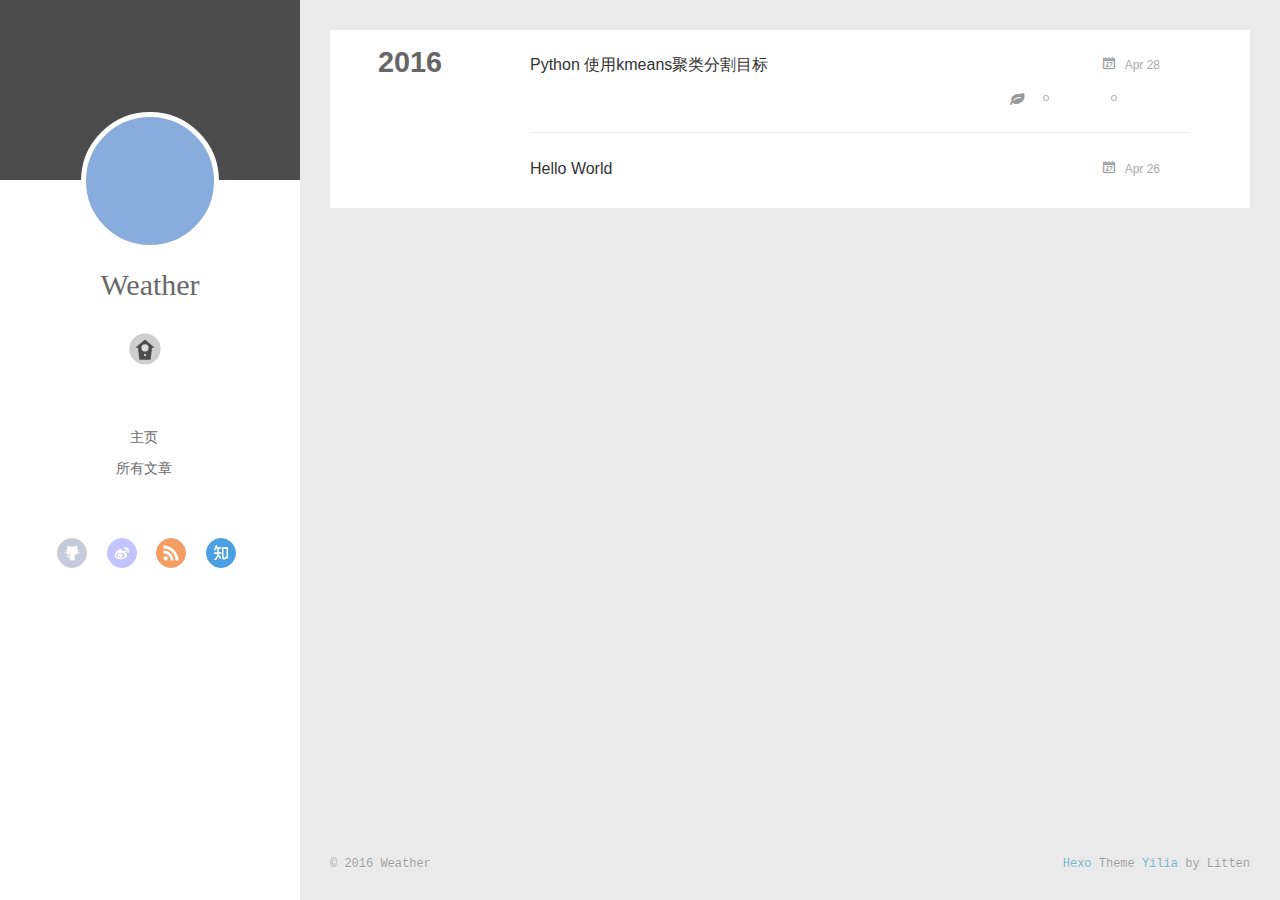
==== commit 06a18384: "Site updated: 2016-04-29 10:10:24" ====
--- a/archives/index.html
+++ b/archives/index.html
@@ -1,505 +1,336 @@
-<!doctype html>
-
-
-
-  
-
-
-<html class="theme-next muse use-motion">
+<!DOCTYPE html>
+<html>
 <head>
-  <meta charset="UTF-8"/>
-<meta http-equiv="X-UA-Compatible" content="IE=edge,chrome=1" />
-<meta name="viewport" content="width=device-width, initial-scale=1, maximum-scale=1"/>
-
-
-
-<meta http-equiv="Cache-Control" content="no-transform" />
-<meta http-equiv="Cache-Control" content="no-siteapp" />
-
-
-
-
-
-
-
-
-
-
-
-
-  <link href="/vendors/fancybox/source/jquery.fancybox.css?v=2.1.5" rel="stylesheet" type="text/css"/>
-
-
-
-
-  
-  
-  
-  
-
-  
-    
-    
-  
-
-  
-
-  
-
-  
-
-  
-
-  
-    
-    
-    <link href="//fonts.googleapis.com/css?family=Lato:300,300italic,400,400italic,700,700italic&subset=latin,latin-ext" rel="stylesheet" type="text/css">
-  
-
-
-
-
-<link href="/vendors/font-awesome/css/font-awesome.min.css?v=4.4.0" rel="stylesheet" type="text/css" />
-
-<link href="/css/main.css?v=5.0.1" rel="stylesheet" type="text/css" />
-
-
-  <meta name="keywords" content="Hexo, NexT" />
-
-
-
-
-
-  <link rel="alternate" href="/atom.xml" title="All IS ONE" type="application/atom+xml" />
-
-
-
-
-  <link rel="shortcut icon" type="image/x-icon" href="/favicon.ico?v=5.0.1" />
-
-
-
-
-
-
-<meta name="description" content="今天的结果是昨日的迷失与懈怠，没有时间追悔，没有机会重来，唯有把握当下...">
+  <meta charset="utf-8">
+  
+  <meta http-equiv="X-UA-Compatible" content="IE=edge" >
+  <title>Archives | All IS ONE</title>
+  <meta name="viewport" content="width=device-width, initial-scale=1, maximum-scale=1">
+  <meta name="description" content="今天的结果是昨日的迷失与懈怠，没有时间追悔，没有机会重来，唯有把握当下...">
 <meta property="og:type" content="website">
 <meta property="og:title" content="All IS ONE">
-<meta property="og:url" content="http://yoursite.com/archives/index.html">
+<meta property="og:url" content="http://weather319.github.io/archives/index.html">
 <meta property="og:site_name" content="All IS ONE">
 <meta property="og:description" content="今天的结果是昨日的迷失与懈怠，没有时间追悔，没有机会重来，唯有把握当下...">
 <meta name="twitter:card" content="summary">
 <meta name="twitter:title" content="All IS ONE">
 <meta name="twitter:description" content="今天的结果是昨日的迷失与懈怠，没有时间追悔，没有机会重来，唯有把握当下...">
-
-
-
-<script type="text/javascript" id="hexo.configuration">
-  var NexT = window.NexT || {};
-  var CONFIG = {
-    scheme: 'Muse',
-    sidebar: {"position":"left","display":"post"},
-    fancybox: true,
-    motion: true,
-    duoshuo: {
-      userId: 0,
-      author: '博主'
-    }
-  };
-</script>
-
-  <title> 归档 | All IS ONE </title>
+  
+    <link rel="alternative" href="/atom.xml" title="All IS ONE" type="application/atom+xml">
+  
+  
+    <link rel="icon" href="/favicon.png">
+  
+  <link rel="stylesheet" href="/css/style.css">
 </head>
 
-<body itemscope itemtype="http://schema.org/WebPage" lang="zh-Hans">
-
-  
-
-
-
-
-
-
-
-
-
-
-  
-  
-    
-  
-
-  <div class="container one-collumn sidebar-position-left  page-archive  ">
-    <div class="headband"></div>
-
-    <header id="header" class="header" itemscope itemtype="http://schema.org/WPHeader">
-      <div class="header-inner"><div class="site-meta ">
-  
-
-  <div class="custom-logo-site-title">
-    <a href="/"  class="brand" rel="start">
-      <span class="logo-line-before"><i></i></span>
-      <span class="site-title">All IS ONE</span>
-      <span class="logo-line-after"><i></i></span>
-    </a>
-  </div>
-  <p class="site-subtitle"></p>
+<body>
+  <div id="container">
+    <div class="left-col">
+    <div class="overlay"></div>
+<div class="intrude-less">
+	<header id="header" class="inner">
+		<a href="/" class="profilepic">
+			
+			<img lazy-src="null" class="js-avatar">
+			
+		</a>
+
+		<hgroup>
+		  <h1 class="header-author"><a href="/">Weather</a></h1>
+		</hgroup>
+
+		
+
+		
+			<div class="switch-btn">
+				<div class="icon">
+					<div class="icon-ctn">
+						<div class="icon-wrap icon-house" data-idx="0">
+							<div class="birdhouse"></div>
+							<div class="birdhouse_holes"></div>
+						</div>
+						<div class="icon-wrap icon-ribbon hide" data-idx="1">
+							<div class="ribbon"></div>
+						</div>
+						
+						<div class="icon-wrap icon-link hide" data-idx="2">
+							<div class="loopback_l"></div>
+							<div class="loopback_r"></div>
+						</div>
+						
+						
+						<div class="icon-wrap icon-me hide" data-idx="3">
+							<div class="user"></div>
+							<div class="shoulder"></div>
+						</div>
+						
+					</div>
+					
+				</div>
+				<div class="tips-box hide">
+					<div class="tips-arrow"></div>
+					<ul class="tips-inner">
+						<li>菜单</li>
+						<li>标签</li>
+						
+						<li>友情链接</li>
+						
+						
+						<li>关于我</li>
+						
+					</ul>
+				</div>
+			</div>
+		
+
+		<div class="switch-area">
+			<div class="switch-wrap">
+				<section class="switch-part switch-part1">
+					<nav class="header-menu">
+						<ul>
+						
+							<li><a href="/">主页</a></li>
+				        
+							<li><a href="/archives">所有文章</a></li>
+				        
+						</ul>
+					</nav>
+					<nav class="header-nav">
+						<div class="social">
+							
+								<a class="github" target="_blank" href="#" title="github">github</a>
+					        
+								<a class="weibo" target="_blank" href="#" title="weibo">weibo</a>
+					        
+								<a class="rss" target="_blank" href="#" title="rss">rss</a>
+					        
+								<a class="zhihu" target="_blank" href="#" title="zhihu">zhihu</a>
+					        
+						</div>
+					</nav>
+				</section>
+				
+				
+				<section class="switch-part switch-part2">
+					<div class="widget tagcloud" id="js-tagcloud">
+						<a href="/tags/opencv/" style="font-size: 10px;">opencv</a> <a href="/tags/python/" style="font-size: 10px;">python</a>
+					</div>
+				</section>
+				
+				
+				
+				<section class="switch-part switch-part3">
+					<div id="js-friends">
+					
+			          <a target="_blank" class="main-nav-link switch-friends-link" href="http://localhost:4000/">奥巴马的博客</a>
+			        
+			          <a target="_blank" class="main-nav-link switch-friends-link" href="http://localhost:4000/">卡卡的美丽传说</a>
+			        
+			          <a target="_blank" class="main-nav-link switch-friends-link" href="http://localhost:4000/">本泽马的博客</a>
+			        
+			          <a target="_blank" class="main-nav-link switch-friends-link" href="http://localhost:4000/">吉格斯的博客</a>
+			        
+			          <a target="_blank" class="main-nav-link switch-friends-link" href="http://localhost:4000/">习大大大不同</a>
+			        
+			          <a target="_blank" class="main-nav-link switch-friends-link" href="http://localhost:4000/">托蒂的博客</a>
+			        
+			        </div>
+				</section>
+				
+
+				
+				
+				<section class="switch-part switch-part4">
+				
+					<div id="js-aboutme">我是谁，我从哪里来，我到哪里去？我就是我，是颜色不一样的吃货…</div>
+				</section>
+				
+			</div>
+		</div>
+	</header>				
 </div>
 
-<div class="site-nav-toggle">
-  <button>
-    <span class="btn-bar"></span>
-    <span class="btn-bar"></span>
-    <span class="btn-bar"></span>
-  </button>
-</div>
-
-<nav class="site-nav">
-  
-
-  
-    <ul id="menu" class="menu">
-      
-        
-        <li class="menu-item menu-item-home">
-          <a href="/" rel="section">
-            
-              <i class="menu-item-icon fa fa-home fa-fw"></i> <br />
-            
-            首页
-          </a>
-        </li>
-      
-        
-        <li class="menu-item menu-item-archives">
-          <a href="/archives" rel="section">
-            
-              <i class="menu-item-icon fa fa-archive fa-fw"></i> <br />
-            
-            归档
-          </a>
-        </li>
-      
-        
-        <li class="menu-item menu-item-tags">
-          <a href="/tags" rel="section">
-            
-              <i class="menu-item-icon fa fa-tags fa-fw"></i> <br />
-            
-            标签
-          </a>
-        </li>
-      
-
-      
-    </ul>
-  
-
-  
+    </div>
+    <div class="mid-col">
+      <nav id="mobile-nav">
+  	<div class="overlay">
+  		<div class="slider-trigger"></div>
+  		<h1 class="header-author js-mobile-header hide">Weather</h1>
+  	</div>
+	<div class="intrude-less">
+		<header id="header" class="inner">
+			<div class="profilepic">
+			
+				<img lazy-src="null" class="js-avatar">
+			
+			</div>
+			<hgroup>
+			  <h1 class="header-author">Weather</h1>
+			</hgroup>
+			
+			<nav class="header-menu">
+				<ul>
+				
+					<li><a href="/">主页</a></li>
+		        
+					<li><a href="/archives">所有文章</a></li>
+		        
+		        <div class="clearfix"></div>
+				</ul>
+			</nav>
+			<nav class="header-nav">
+				<div class="social">
+					
+						<a class="github" target="_blank" href="#" title="github">github</a>
+			        
+						<a class="weibo" target="_blank" href="#" title="weibo">weibo</a>
+			        
+						<a class="rss" target="_blank" href="#" title="rss">rss</a>
+			        
+						<a class="zhihu" target="_blank" href="#" title="zhihu">zhihu</a>
+			        
+				</div>
+			</nav>
+		</header>				
+	</div>
 </nav>
 
- </div>
-    </header>
-
-    <main id="main" class="main">
-      <div class="main-inner">
-        <div class="content-wrap">
-          <div id="content" class="content">
-            
-
-  <section id="posts" class="posts-collapse">
-    <span class="archive-move-on"></span>
-
-    <span class="archive-page-counter">
+      <div class="body-wrap">
+  
+  
+    
+    
       
       
-      
-        
-      
-      嗯..! 目前共计 1 篇日志。 继续努力。
-    </span>
-
-    
-
-      
-      
-      
-
-      
-        
-        <div class="collection-title">
-          <h2 class="archive-year motion-element" id="archive-year-2016">2016</h2>
-        </div>
-      
-      
-
-      
-
-  <article class="post post-type-normal" itemscope itemtype="http://schema.org/Article">
-    <header class="post-header">
-
-      <h1 class="post-title">
-        
-            <a class="post-title-link" href="/2016/04/26/hello-world/" itemprop="url">
-              
-                <span itemprop="name">Hello World</span>
-              
-            </a>
-        
-      </h1>
-
-      <div class="post-meta">
-        <time class="post-time" itemprop="dateCreated"
-              datetime="2016-04-26T20:52:02+08:00"
-              content="2016-04-26" >
-          04-26
-        </time>
-      </div>
-
+      <section class="archives-wrap">
+        <div class="archive-year-wrap">
+          <a href="/archives/2016" class="archive-year">2016</a>
+        </div>
+        <div class="archives">
+    
+    <article class="archive-article archive-type-post">
+  <div class="archive-article-inner">
+    <header class="archive-article-header">
+      	<div class="article-meta">
+	      	<a href="/2016/04/28/Python-使用kmeans聚类分割目标/" class="archive-article-date">
+  	<time datetime="2016-04-28T11:53:54.000Z" itemprop="datePublished">Apr 28</time>
+</a>
+        </div>
+    	 
+  
+    <h1 itemprop="name">
+      <a class="archive-article-title" href="/2016/04/28/Python-使用kmeans聚类分割目标/">Python 使用kmeans聚类分割目标</a>
+    </h1>
+  
+
+        <div class="article-info info-on-right">
+          
+	<div class="article-tag tagcloud">
+		<ul class="article-tag-list"><li class="article-tag-list-item"><a class="article-tag-list-link" href="/tags/opencv/">opencv</a></li><li class="article-tag-list-item"><a class="article-tag-list-link" href="/tags/python/">python</a></li></ul>
+	</div>
+
+          
+
+        </div>
+        <div class="clearfix"></div>
     </header>
-  </article>
-
-
-
-    
-
-  </section>
-
-  
-
-
-
-          </div>
+  </div>
+</article>
+  
+    
+    
+    <article class="archive-article archive-type-post">
+  <div class="archive-article-inner">
+    <header class="archive-article-header">
+      	<div class="article-meta">
+	      	<a href="/2016/04/26/hello-world/" class="archive-article-date">
+  	<time datetime="2016-04-26T12:52:02.000Z" itemprop="datePublished">Apr 26</time>
+</a>
+        </div>
+    	 
+  
+    <h1 itemprop="name">
+      <a class="archive-article-title" href="/2016/04/26/hello-world/">Hello World</a>
+    </h1>
+  
+
+        <div class="article-info info-on-right">
           
-
-
           
 
         </div>
-        
-          
-  
-  <div class="sidebar-toggle">
-    <div class="sidebar-toggle-line-wrap">
-      <span class="sidebar-toggle-line sidebar-toggle-line-first"></span>
-      <span class="sidebar-toggle-line sidebar-toggle-line-middle"></span>
-      <span class="sidebar-toggle-line sidebar-toggle-line-last"></span>
+        <div class="clearfix"></div>
+    </header>
+  </div>
+</article>
+  
+  
+    </div></section>
+  
+
+    
+
+</div>
+      <footer id="footer">
+  <div class="outer">
+    <div id="footer-info">
+    	<div class="footer-left">
+    		&copy; 2016 Weather
+    	</div>
+      	<div class="footer-right">
+      		<a href="http://hexo.io/" target="_blank">Hexo</a>  Theme <a href="https://github.com/litten/hexo-theme-yilia" target="_blank">Yilia</a> by Litten
+      	</div>
     </div>
   </div>
-
-  <aside id="sidebar" class="sidebar">
-    <div class="sidebar-inner">
-
-      
-
-      
-
-      <section class="site-overview sidebar-panel  sidebar-panel-active ">
-        <div class="site-author motion-element" itemprop="author" itemscope itemtype="http://schema.org/Person">
-          <img class="site-author-image" itemprop="image"
-               src="/images/avatar.png"
-               alt="Weather" />
-          <p class="site-author-name" itemprop="name">Weather</p>
-          <p class="site-description motion-element" itemprop="description">今天的结果是昨日的迷失与懈怠，没有时间追悔，没有机会重来，唯有把握当下...</p>
-        </div>
-        <nav class="site-state motion-element">
-          <div class="site-state-item site-state-posts">
-            <a href="/archives">
-              <span class="site-state-item-count">1</span>
-              <span class="site-state-item-name">日志</span>
-            </a>
-          </div>
-
-          
-
-          
-
-        </nav>
-
-        
-          <div class="feed-link motion-element">
-            <a href="/atom.xml" rel="alternate">
-              <i class="fa fa-rss"></i>
-              RSS
-            </a>
-          </div>
-        
-
-        <div class="links-of-author motion-element">
-          
-            
-              <span class="links-of-author-item">
-                <a href="https://github.com/your-user-name" target="_blank" title="github">
-                  
-                    <i class="fa fa-globe"></i>
-                  
-                  github
-                </a>
-              </span>
-            
-              <span class="links-of-author-item">
-                <a href="https://twitter.com/your-user-name" target="_blank" title="twitter">
-                  
-                    <i class="fa fa-globe"></i>
-                  
-                  twitter
-                </a>
-              </span>
-            
-              <span class="links-of-author-item">
-                <a href="http://weibo.com/your-user-name" target="_blank" title="weibo">
-                  
-                    <i class="fa fa-globe"></i>
-                  
-                  weibo
-                </a>
-              </span>
-            
-              <span class="links-of-author-item">
-                <a href="http://www.zhihu.com/people/your-user-name" target="_blank" title="zhihu">
-                  
-                    <i class="fa fa-globe"></i>
-                  
-                  zhihu
-                </a>
-              </span>
-            
-          
-        </div>
-
-        
-        
-
-        
-        
-
-      </section>
-
-      
-
+</footer>
     </div>
-  </aside>
-
-
-        
-      </div>
-    </main>
-
-    <footer id="footer" class="footer">
-      <div class="footer-inner">
-        <div class="copyright" >
-  
-  &copy; 
-  <span itemprop="copyrightYear">2016</span>
-  <span class="with-love">
-    <i class="fa fa-heart"></i>
-  </span>
-  <span class="author" itemprop="copyrightHolder">Weather</span>
-</div>
-
-<div class="powered-by">
-  由 <a class="theme-link" href="http://hexo.io">Hexo</a> 强力驱动
-</div>
-
-<div class="theme-info">
-  主题 -
-  <a class="theme-link" href="https://github.com/iissnan/hexo-theme-next">
-    NexT.Muse
-  </a>
-</div>
-
-        
-
-        
-      </div>
-    </footer>
-
-    <div class="back-to-top">
-      <i class="fa fa-arrow-up"></i>
-    </div>
+    
+  <link rel="stylesheet" href="/fancybox/jquery.fancybox.css">
+
+
+<script>
+	var yiliaConfig = {
+		fancybox: true,
+		mathjax: true,
+		animate: true,
+		isHome: false,
+		isPost: false,
+		isArchive: true,
+		isTag: false,
+		isCategory: false,
+		open_in_new: false
+	}
+</script>
+<script src="http://7.url.cn/edu/jslib/comb/require-2.1.6,jquery-1.9.1.min.js"></script>
+<script src="/js/main.js"></script>
+
+
+
+
+
+
+<script type="text/x-mathjax-config">
+MathJax.Hub.Config({
+    tex2jax: {
+        inlineMath: [ ['$','$'], ["\\(","\\)"]  ],
+        processEscapes: true,
+        skipTags: ['script', 'noscript', 'style', 'textarea', 'pre', 'code']
+    }
+});
+
+MathJax.Hub.Queue(function() {
+    var all = MathJax.Hub.getAllJax(), i;
+    for(i=0; i < all.length; i += 1) {
+        all[i].SourceElement().parentNode.className += ' has-jax';                 
+    }       
+});
+</script>
+
+<script type="text/javascript" src="http://cdn.mathjax.org/mathjax/latest/MathJax.js?config=TeX-AMS-MML_HTMLorMML">
+</script>
+
+
   </div>
-
-  
-
-<script type="text/javascript">
-  if (Object.prototype.toString.call(window.Promise) !== '[object Function]') {
-    window.Promise = null;
-  }
-</script>
-
-
-
-
-
-
-
-
-
-  
-
-
-
-  
-  <script type="text/javascript" src="/vendors/jquery/index.js?v=2.1.3"></script>
-
-  
-  <script type="text/javascript" src="/vendors/fastclick/lib/fastclick.min.js?v=1.0.6"></script>
-
-  
-  <script type="text/javascript" src="/vendors/jquery_lazyload/jquery.lazyload.js?v=1.9.7"></script>
-
-  
-  <script type="text/javascript" src="/vendors/velocity/velocity.min.js?v=1.2.1"></script>
-
-  
-  <script type="text/javascript" src="/vendors/velocity/velocity.ui.min.js?v=1.2.1"></script>
-
-  
-  <script type="text/javascript" src="/vendors/fancybox/source/jquery.fancybox.pack.js?v=2.1.5"></script>
-
-
-  
-
-
-  <script type="text/javascript" src="/js/src/utils.js?v=5.0.1"></script>
-
-  <script type="text/javascript" src="/js/src/motion.js?v=5.0.1"></script>
-
-
-
-  
-  
-
-  
-  
-    <script type="text/javascript" id="motion.page.archive">
-      $('.archive-year').velocity('transition.slideLeftIn');
-    </script>
-  
-
-
-  
-
-
-  <script type="text/javascript" src="/js/src/bootstrap.js?v=5.0.1"></script>
-
-
-
-  
-
-
-
-  
-
-
-
-  
-  
-  
-
-  
-
-  
-
 </body>
-</html>
+</html>--- a/css/style.css
+++ b/css/style.css
@@ -0,0 +1,2294 @@
+body {
+  width: 100%;
+}
+body:before,
+body:after {
+  content: "";
+  display: table;
+}
+body:after {
+  clear: both;
+}
+@font-face {
+  font-family: 'FontAwesome';
+  src: url("fonts/fontawesome-webfont.eot");
+  src: url("fonts/fontawesome-webfont.eot?#iefix") format("embedded-opentype"), url("fonts/fontawesome-webfont.woff") format("woff"), url("fonts/fontawesome-webfont.ttf") format("truetype"), url("fonts/fontawesome-webfont.svgz#FontAwesomeRegular") format("svg"), url("fonts/fontawesome-webfont.svg#FontAwesomeRegular") format("svg");
+  font-weight: normal;
+  font-style: normal;
+}
+html,
+body,
+div,
+span,
+applet,
+object,
+iframe,
+h1,
+h2,
+h3,
+h4,
+h5,
+h6,
+p,
+blockquote,
+pre,
+a,
+abbr,
+acronym,
+address,
+big,
+cite,
+code,
+del,
+dfn,
+em,
+img,
+ins,
+kbd,
+q,
+s,
+samp,
+small,
+strike,
+strong,
+sub,
+sup,
+tt,
+var,
+dl,
+dt,
+dd,
+ol,
+ul,
+li,
+fieldset,
+form,
+label,
+legend,
+table,
+caption,
+tbody,
+tfoot,
+thead,
+tr,
+th,
+td {
+  margin: 0;
+  padding: 0;
+  border: 0;
+  outline: 0;
+  font-weight: inherit;
+  font-style: inherit;
+  font-family: inherit;
+  font-size: 100%;
+  vertical-align: baseline;
+}
+body {
+  line-height: 1;
+  color: #000;
+  background: #fff;
+}
+ol,
+ul {
+  list-style: none;
+}
+table {
+  border-collapse: separate;
+  border-spacing: 0;
+  vertical-align: middle;
+}
+caption,
+th,
+td {
+  text-align: left;
+  font-weight: normal;
+  vertical-align: middle;
+}
+a img {
+  border: none;
+}
+ol {
+  list-style: decimal;
+  padding-left: 20px;
+}
+ul {
+  list-style: none;
+}
+input,
+button {
+  margin: 0;
+  padding: 0;
+}
+input::-moz-focus-inner,
+button::-moz-focus-inner {
+  border: 0;
+  padding: 0;
+}
+@font-face {
+  font-family: FontAwesome;
+  font-style: normal;
+  font-weight: normal;
+  src: url("fonts/fontawesome-webfont.eot?v=#4.0.3");
+  src: url("fonts/fontawesome-webfont.eot?#iefix&v=#4.0.3") format("embedded-opentype"), url("fonts/fontawesome-webfont.woff?v=#4.0.3") format("woff"), url("fonts/fontawesome-webfont.ttf?v=#4.0.3") format("truetype"), url("fonts/fontawesome-webfont.svg#fontawesomeregular?v=#4.0.3") format("svg");
+}
+html,
+body,
+#container {
+  height: 100%;
+}
+body {
+  font-family: "微软雅黑", "HelveticaNeue-Light", "Helvetica Neue Light", "Helvetica Neue", Helvetica, Arial, sans-serif;
+  font-size: 16px;
+  background: #fff;
+  color: rgba(0,0,0,0.6);
+  -webkit-overflow-scrolling: touch;
+}
+h1,
+h2,
+h3 {
+  display: block;
+}
+h1 {
+  font-size: 1.5em;
+}
+h2 {
+  font-size: 1.3em;
+}
+h3 {
+  font-size: 1.1em;
+}
+h4,
+h5,
+h6 {
+  font-size: 1em;
+}
+a {
+  text-decoration: none;
+  outline-width: 0;
+  color: #258fb8;
+  outline: none;
+}
+.alignleft {
+  float: left;
+}
+.alignright {
+  float: right;
+}
+.clearfix {
+  *zoom: 1;
+}
+.clearfix:after {
+  content: "";
+  display: table;
+  clear: both;
+}
+.inner {
+  width: 1000px;
+  margin: 0 auto;
+}
+.hide {
+  display: none;
+}
+@media screen and (max-width: 1040px) {
+  .inner {
+    width: 100%;
+  }
+}
+#container {
+  position: relative;
+  min-height: 100%;
+}
+#container #mobile-nav {
+  display: none;
+}
+#container #mobile-nav .overlay {
+  height: 110px;
+  position: absolute;
+  width: 100%;
+  background: #4d4d4d;
+}
+#container #mobile-nav .overlay.fixed {
+  position: fixed;
+  height: 42px;
+  z-index: 99;
+}
+#container #mobile-nav #header {
+  padding: 10px 0 0 0;
+}
+#container #mobile-nav #header .profilepic {
+  display: block;
+  position: relative;
+  z-index: 100;
+}
+#container #mobile-nav #header .header-menu {
+  height: auto;
+  margin: 10px;
+}
+#container #mobile-nav #header .header-menu ul {
+  text-align: center;
+  cursor: default;
+}
+#container #mobile-nav #header .header-menu li {
+  display: inline-block;
+  margin: 3px;
+}
+#container .left-col {
+  background: #fff;
+  width: 300px;
+  position: fixed;
+  opacity: 1;
+  -webkit-transition: all 0.2s ease-in;
+  -moz-transition: all 0.2s ease-in;
+  -ms-transition: all 0.2s ease-in;
+  transition: all 0.2s ease-in;
+  height: 100%;
+}
+#container .left-col .overlay {
+  width: 100%;
+  height: 180px;
+  background-color: #000;
+  position: absolute;
+  opacity: 0.7;
+}
+#container .left-col .intrude-less {
+  width: 76%;
+  text-align: center;
+  margin: 112px auto 0;
+}
+#container .mid-col {
+  position: absolute;
+  right: 0;
+  min-height: 100%;
+  background: #eaeaea;
+  left: 300px;
+  width: auto;
+}
+@media screen and (max-width: 800px) {
+  #container .left-col {
+    display: none;
+  }
+  #container .mid-col {
+    left: 0;
+  }
+  #container #header .header-nav {
+    position: relative;
+  }
+  #container .header-author.fixed {
+    position: fixed;
+    top: -13px;
+    width: 100%;
+    color: #ddd;
+  }
+  #container .overlay .slider-trigger {
+    position: absolute;
+    z-index: 101;
+    bottom: 0;
+    left: 0;
+    width: 42px;
+    height: 42px;
+  }
+  #container .overlay .slider-trigger:hover {
+    background: #444;
+  }
+  #container .overlay .slider-trigger:before {
+    color: #ddd;
+    content: "\f00b";
+    font: 16px FontAwesome;
+    width: 16px;
+    height: 16px;
+    margin-left: 9px;
+    margin-top: 14px;
+    display: block;
+  }
+  #container .article-header {
+    border-left: none;
+    padding: 0;
+    border-bottom: 1px dotted #ddd;
+  }
+  #container .article-header h1 {
+    margin-bottom: 10px;
+  }
+  #container .header-subtitle {
+    padding: 0 24px;
+  }
+  #container .article-info-index.article-info {
+    padding-top: 10px;
+    margin: 0;
+    border-top: 1px solid #ddd;
+  }
+  #container .article-info-post.article-info {
+    margin: 0;
+    padding-top: 10px;
+    border: none;
+  }
+  #container .article-more-link a {
+    float: right;
+  }
+  #container #viewer-box .viewer-box-l {
+    font-size: 14px;
+  }
+  #container .article {
+    padding: 10px;
+    margin: 10px;
+    font-size: 14px;
+  }
+  #container .article .article-entry {
+    padding-left: 0;
+    padding-right: 0;
+    padding-top: 10px;
+  }
+  #container .article .article-title {
+    font-size: 18px;
+    max-width: 185px;
+    display: block;
+    margin: 0;
+  }
+  #container .article .article-meta {
+    width: auto;
+    height: 30px;
+    margin-top: -5px;
+    position: ralative;
+  }
+  #container .article .article-meta .article-date {
+    font-size: 12px;
+    -webkit-border-radius: 0;
+    border-radius: 0;
+    color: #666;
+    background: none;
+    height: auto;
+    padding: 0;
+    margin: 0;
+    width: 100%;
+    text-align: left;
+    margin-left: 10px;
+  }
+  #container .article .article-meta .article-date time {
+    width: auto;
+    float: right;
+    margin-right: 10px;
+  }
+  #container .article .article-meta .article-tag-list {
+    margin-top: 7px;
+    position: absolute;
+    right: 10px;
+    top: 0;
+  }
+  #container .article .article-meta .article-tag-list:before {
+    float: left;
+    margin-top: 1px;
+    left: 0;
+  }
+  #container .article .article-meta .article-tag-list .article-tag-list-item {
+    float: left;
+    padding-left: 0;
+    width: auto;
+    max-width: 83px;
+  }
+  #container .article .article-meta .article-category {
+    margin-top: 7px;
+    position: absolute;
+    right: 10px;
+    top: -30px;
+  }
+  #container .article .article-meta .article-category:before {
+    float: left;
+    margin-top: 1px;
+    left: 15px;
+  }
+  #container .article .article-meta .article-category .article-category-link {
+    max-width: 83px;
+    width: auto;
+    padding-left: 10px;
+  }
+  #container .article .article-nav-link-wrap {
+    margin: 5px 0;
+  }
+  #container .article .article-nav-link-wrap strong {
+    float: left;
+    margin-right: 5px;
+  }
+  #container .article #article-nav-older {
+    float: none;
+    display: block;
+  }
+  #container .share {
+    padding: 3px 10px;
+  }
+  #container .duoshuo {
+    padding: 0 13px;
+  }
+  #container #disqus_thread {
+    padding: 0 13px;
+  }
+  #container #mobile-nav {
+    display: block;
+  }
+  #container #page-nav .extend {
+    opacity: 1;
+  }
+  #container .instagram .open-ins {
+    left: 2px;
+    top: -30px;
+    color: #aaa;
+  }
+  #container .info-on-right {
+    float: initial;
+  }
+  #container .archives-wrap {
+    margin: 10px 10px 0px;
+    padding: 10px;
+  }
+  #container .archives-wrap .archive-article-title {
+    font-size: 14px;
+  }
+  #container .archives-wrap .archive-year-wrap {
+    position: relative;
+    padding: 0 0 0 0;
+  }
+  #container .archives-wrap .archive-year-wrap a {
+    padding: 0 0 0 0;
+  }
+  #container .archives-wrap .article-meta .archive-article-date {
+    font-size: 12px;
+    margin-right: 10px;
+    margin-top: -5px;
+  }
+  #container .archives-wrap .article-meta .article-tag-list-link {
+    font-size: 12px;
+  }
+  #container .archives .archive-article {
+    padding: 10px 0;
+    margin-left: 0;
+  }
+  #container #footer .footer-left {
+    float: initial;
+    margin-bottom: 10px;
+  }
+  #container #footer .footer-right {
+    float: initial;
+  }
+}
+.header-author {
+  text-align: center;
+  margin: 0.67em 0;
+  font-family: Roboto, "Roboto", serif;
+  font-size: 30px;
+  -webkit-transition: 0.3s;
+  -moz-transition: 0.3s;
+  -ms-transition: 0.3s;
+  transition: 0.3s;
+}
+#header {
+  width: 100%;
+}
+#header a {
+  color: #696969;
+}
+#header a:hover {
+  color: #b0a0aa;
+}
+#header .profilepic {
+  text-align: center;
+  display: block;
+  border: 5px solid #fff;
+  -webkit-border-radius: 300px;
+  border-radius: 300px;
+  width: 128px;
+  height: 128px;
+  margin: 0 auto;
+  position: relative;
+  overflow: hidden;
+  background: #88acdb;
+  -webkit-transition: all 0.2s ease-in;
+  display: -webkit-box;
+  -webkit-box-orient: horizontal;
+  -webkit-box-pack: center;
+  -webkit-box-align: center;
+  text-align: center;
+}
+#header .profilepic img {
+  width: 20%;
+  height: 20%;
+  -webkit-border-radius: 300px;
+  border-radius: 300px;
+  opacity: 0;
+  -webkit-transition: all 0.2s ease-in;
+}
+#header .profilepic img.show {
+  width: 100%;
+  height: 100%;
+  opacity: 1;
+}
+#header .header-subtitle {
+  text-align: center;
+  color: #999;
+  font-size: 14px;
+  line-height: 25px;
+  overflow: hidden;
+  text-overflow: ellipsis;
+  display: -webkit-box;
+  -webkit-line-clamp: 2;
+  -webkit-box-orient: vertical;
+}
+#header .header-menu {
+  font-weight: 300;
+  line-height: 31px;
+  cursor: pointer;
+  text-transform: uppercase;
+  float: none;
+  min-height: 150px;
+  margin-left: -12px;
+  text-align: center;
+  display: -webkit-box;
+  -webkit-box-orient: horizontal;
+  -webkit-box-pack: center;
+  -webkit-box-align: center;
+}
+#header .header-menu li {
+  cursor: default;
+}
+#header .header-menu li a {
+  font-size: 14px;
+  min-width: 300px;
+}
+#header .switch-area {
+  position: relative;
+  width: 100%;
+  overflow: hidden;
+  min-height: 500px;
+  font-size: 14px;
+}
+#header .switch-area .switch-wrap {
+  -webkit-transition: -webkit-transform 0.3s ease-in;
+  -moz-transition: -moz-transform 0.3s ease-in;
+  -ms-transition: -ms-transform 0.3s ease-in;
+  transition: transform 0.3s ease-in;
+  position: relative;
+}
+#header .turn-left {
+  -webkit-transform: translate(-100%, 0);
+  -moz-transform: translate(-100%, 0);
+  -ms-transform: translate(-100%, 0);
+  transform: translate(-100%, 0);
+}
+#header .header-nav {
+  width: 100%;
+  position: absolute;
+  -webkit-transition: -webkit-transform 0.3s ease-in;
+  -moz-transition: -moz-transform 0.3s ease-in;
+  -ms-transition: -ms-transform 0.3s ease-in;
+  transition: transform 0.3s ease-in;
+}
+#header .header-nav .social {
+  margin-right: 15px;
+  margin-top: 10px;
+  text-align: center;
+}
+#header .header-nav .social a {
+  -webkit-border-radius: 50%;
+  border-radius: 50%;
+  display: -moz-inline-stack;
+  display: inline-block;
+  vertical-align: middle;
+  *vertical-align: auto;
+  zoom: 1;
+  *display: inline;
+  text-indent: -9999px;
+  margin: 0 8px 15px 8px;
+  opacity: 0.7;
+  width: 28px;
+  height: 28px;
+  -webkit-transition: 0.3s;
+  -moz-transition: 0.3s;
+  -ms-transition: 0.3s;
+  transition: 0.3s;
+}
+#header .header-nav .social a:hover {
+  opacity: 1;
+}
+#header .header-nav .social a:last-of-type {
+  margin-right: 0;
+}
+#header .header-nav .social a.weibo {
+  background: url("/img/weibo.png") center no-repeat #aaf;
+  border: 1px solid #aaf;
+}
+#header .header-nav .social a.weibo:hover {
+  border: 1px solid #aaf;
+}
+#header .header-nav .social a.rss {
+  background: url("/img/rss.png") center no-repeat #ef7522;
+  border: 1px solid #ef7522;
+}
+#header .header-nav .social a.rss:hover {
+  border: 1px solid #cf5d0f;
+}
+#header .header-nav .social a.github {
+  background: url("/img/github.png") center no-repeat #afb6ca;
+  border: 1px solid #afb6ca;
+}
+#header .header-nav .social a.github:hover {
+  border: 1px solid #909ab6;
+}
+#header .header-nav .social a.facebook {
+  background: url("/img/facebook.png") center no-repeat #3b5998;
+  border: 1px solid #3b5998;
+}
+#header .header-nav .social a.facebook:hover {
+  border: 1px solid #2d4373;
+}
+#header .header-nav .social a.google {
+  background: url("/img/google.png") center no-repeat #c83d20;
+  border: 1px solid #c83d20;
+}
+#header .header-nav .social a.google:hover {
+  border: 1px solid #9c3019;
+}
+#header .header-nav .social a.twitter {
+  background: url("/img/twitter.png") center no-repeat #55cff8;
+  border: 1px solid #55cff8;
+}
+#header .header-nav .social a.twitter:hover {
+  border: 1px solid #24c1f6;
+}
+#header .header-nav .social a.linkedin {
+  background: url("/img/linkedin.png") center no-repeat #005a87;
+  border: 1px solid #005a87;
+}
+#header .header-nav .social a.linkedin:hover {
+  border: 1px solid #006b98;
+}
+#header .header-nav .social a.zhihu {
+  background: url("/img/zhihu.png") center no-repeat #0078d8;
+  border: 1px solid #0078d8;
+}
+#header .header-nav .social a.zhihu:hover {
+  border: 1px solid #0078d8;
+}
+#header .header-nav .social a.douban {
+  background: url("/img/douban.png") center no-repeat #06c611;
+  border: 1px solid #06c611;
+}
+#header .header-nav .social a.douban:hover {
+  border: 1px solid #06c611;
+}
+#header .header-nav .social a.mail {
+  background: url("/img/mail.png") center no-repeat #005a87;
+  border: 1px solid #005a87;
+}
+#header .header-nav .social a.mail:hover {
+  border: 1px solid #006b98;
+}
+#header .switch-part {
+  width: 100%;
+  position: absolute;
+}
+#header .switch-part1 {
+  left: 0;
+}
+#header .switch-part2 {
+  left: 100%;
+  top: 20px;
+  overlay-x: hidden;
+  overflow-y: auto;
+  max-height: 200px;
+}
+#header .switch-part3 {
+  left: 200%;
+  line-height: 30px;
+}
+#header .switch-part3 .switch-friends-link {
+  margin-right: 9px;
+  -webkit-border-radius: 3px;
+  border-radius: 3px;
+  padding: 5px;
+}
+#header .switch-part3 .switch-friends-link:hover {
+  background: #88acdb;
+  color: #fff;
+}
+#header .switch-part4 {
+  left: 300%;
+  text-align: left;
+  line-height: 30px;
+}
+.duoshuo {
+  padding: 0 40px;
+}
+#disqus_thread {
+  padding: 0 40px;
+}
+.archives-wrap {
+  position: relative;
+  margin: 0 30px;
+  padding-right: 60px;
+  border-bottom: 1px solid #eee;
+  background: #fff;
+}
+.archives-wrap:first-child {
+  margin-top: 30px;
+}
+.archives-wrap:last-child {
+  margin-bottom: 80px;
+}
+.archives-wrap .archive-year-wrap {
+  line-height: 35px;
+  width: 200px;
+  position: absolute;
+  padding-top: 15px;
+  font-size: 1.8em;
+}
+.archives-wrap .archive-year-wrap a {
+  color: #666;
+  font-weight: bold;
+  padding-left: 48px;
+}
+.archives {
+  position: relative;
+}
+.archives .article-info {
+  border: none;
+}
+.archives .archive-article {
+  margin-left: 200px;
+  padding: 20px 0;
+  border-bottom: 1px solid #eee;
+  border-top: 1px solid #fff;
+  position: relative;
+}
+.archives .archive-article:first-child {
+  border-top: none;
+}
+.archives .archive-article:last-child {
+  border-bottom: none;
+}
+.archives .archive-article-title {
+  font-size: 16px;
+  color: #333;
+  -webkit-transition: color 0.3s;
+  -moz-transition: color 0.3s;
+  -ms-transition: color 0.3s;
+  transition: color 0.3s;
+}
+.archives .archive-article-title:hover {
+  color: #657b83;
+}
+.archives .archive-article-title span {
+  display: block;
+  color: #a8a8a8;
+  font-size: 12px;
+  line-height: 14px;
+  height: 7px;
+  padding-left: 2px;
+}
+.archives .archive-article-title span:before {
+  display: inline-block;
+  content: "“";
+  font-family: serif;
+  font-size: 30px;
+  float: left;
+  margin: 4px 4px 0 -12px;
+  color: #c8c8c8;
+}
+.archive-article-inner .archive-article-header {
+  position: relative;
+}
+.archive-article-inner .article-meta {
+  position: relative;
+  float: right;
+  margin-top: -10px;
+  color: #555;
+  background: none;
+  text-align: right;
+  width: auto;
+}
+.archive-article-inner .article-meta .article-date time {
+  color: #aaa;
+}
+.archive-article-inner .article-meta .archive-article-date,
+.archive-article-inner .article-meta .article-tag-list {
+  margin-right: 30px;
+  display: -moz-inline-stack;
+  display: inline-block;
+  vertical-align: middle;
+  zoom: 1;
+  color: #666;
+  font-size: 14px;
+}
+.archive-article-inner .article-meta .archive-article-date {
+  cursor: default;
+  font-size: 12px;
+  margin-bottom: 5px;
+  margin-top: -10px;
+}
+.archive-article-inner .article-meta .archive-article-date time:before {
+  content: "\f073";
+  color: #999;
+  position: relative;
+  margin-right: 10px;
+  font: 16px FontAwesome;
+}
+.archive-article-inner .article-meta .article-category:before {
+  float: left;
+  margin-top: 1px;
+  left: 15px;
+}
+.archive-article-inner .article-meta .article-category .article-category-link {
+  width: auto;
+  max-width: 83px;
+  padding-left: 10px;
+}
+.archive-article-inner .article-meta .article-tag-list {
+  margin-top: 0px;
+}
+.archive-article-inner .article-meta .article-tag-list:before {
+  left: 15px;
+}
+.archive-article-inner .article-meta .article-tag-list .article-tag-list-item {
+  display: inline-block;
+  width: auto;
+  max-width: 83px;
+  padding-left: 8px;
+  font-size: 12px;
+}
+.body-wrap {
+  margin-bottom: 80px;
+}
+.article {
+  margin: 30px;
+  position: relative;
+  border: 1px solid #ddd;
+  background: #fff;
+  -webkit-transition: all 0.2s ease-in;
+}
+.article.show {
+  visibility: visible;
+  -webkit-animation: cd-bounce-1 0.6s;
+  -moz-animation: cd-bounce-1 0.6s;
+  -webkit-animation: cd-bounce-1 0.6s;
+  -moz-animation: cd-bounce-1 0.6s;
+  -ms-animation: cd-bounce-1 0.6s;
+  animation: cd-bounce-1 0.6s;
+}
+.article.hidden {
+  visibility: hidden;
+}
+.article img {
+  max-width: 100%;
+}
+@-webkit-keyframes cd-bounce-1 {
+  0% {
+    opacity: 0;
+    -webkit-transform: scale(1);
+  }
+  60% {
+    opacity: 1;
+    -webkit-transform: scale(1.01);
+  }
+  100% {
+    -webkit-transform: scale(1);
+  }
+}
+@-moz-keyframes cd-bounce-1 {
+  0% {
+    opacity: 0;
+    -moz-transform: scale(1);
+  }
+  60% {
+    opacity: 1;
+    -moz-transform: scale(1.01);
+  }
+  100% {
+    -moz-transform: scale(1);
+  }
+}
+.article-index {
+  margin-left: 200px;
+  padding: 15px 0;
+  margin-right: 75px;
+}
+.article-index .brief {
+  display: block;
+  color: #a8a8a8;
+  font-size: 12px;
+  line-height: 14px;
+  height: 7px;
+  padding-left: 2px;
+}
+.article-index .brief:before {
+  display: inline-block;
+  content: "“";
+  font-family: serif;
+  font-size: 30px;
+  float: left;
+  margin: 4px 4px 0 -12px;
+  color: #c8c8c8;
+}
+.article-title {
+  color: #696969;
+  margin-left: 0px;
+  font-weight: 300;
+  line-height: 35px;
+  margin-bottom: 20px;
+  font-size: 26px;
+  -webkit-transition: color 0.3s;
+  -moz-transition: color 0.3s;
+  -o-transition: color 0.3s;
+  -webkit-transition: color 0.3s;
+  -moz-transition: color 0.3s;
+  -ms-transition: color 0.3s;
+  transition: color 0.3s;
+}
+.article-title:hover {
+  color: #b0a0aa;
+}
+.article-inner {
+  position: relative;
+  margin-bottom: 20px;
+}
+.article-header {
+  border-left: 5px solid;
+  padding: 15px 0px 15px 25px;
+}
+.article-info.info-on-right {
+  margin: 10px 0 0 0;
+  float: right;
+}
+.article-info-index.article-info {
+  padding-top: 20px;
+  margin: 30px 30px 0 30px;
+  border-top: 1px solid #ddd;
+}
+.article-info-post.article-info {
+  padding: 0;
+  border: none;
+  margin: -30px 0 20px 30px;
+}
+.article-entry {
+  line-height: 1.8em;
+  padding-right: 30px;
+  padding-left: 30px;
+}
+.article-entry p {
+  margin-top: 10px;
+}
+.article-entry p code,
+.article-entry li code {
+  padding: 1px 3px;
+  margin: 0 3px;
+  background: #ddd;
+  border: 1px solid #ccc;
+  font-family: Menlo, Monaco, "Andale Mono", "lucida console", "Courier New", monospace;
+  word-wrap: break-word;
+  font-size: 14px;
+}
+.article-entry blockquote {
+  background: #ddd;
+  border-left: 5px solid #ccc;
+  padding: 15px 20px;
+  margin-top: 10px;
+  border-left: 5px solid #657b83;
+  background: #f6f6f6;
+}
+.article-entry blockquote p {
+  margin-top: 0;
+}
+.article-entry em {
+  font-style: italic;
+}
+.article-entry ul li:before {
+  content: "";
+  width: 6px;
+  height: 6px;
+  border: 1px solid #999;
+  -webkit-border-radius: 10px;
+  border-radius: 10px;
+  background: #aaa;
+  display: inline-block;
+  margin-right: 10px;
+  float: left;
+  margin-top: 12px;
+}
+.article-entry ul,
+.article-entry ol {
+  font-size: 14px;
+  margin: 10px 0px;
+}
+.article-entry li ul,
+.article-entry li ol {
+  margin-left: 30px;
+}
+.article-entry li ul li:before,
+.article-entry li ol li:before {
+  content: "";
+  background: #dedede;
+}
+.article-entry h1 {
+  margin-top: 30px;
+}
+.article-entry h2 {
+  margin-top: 20px;
+  font-weight: 300;
+  color: #574c4c;
+  padding-bottom: 5px;
+  border-bottom: 1px solid #ddd;
+}
+.article-entry h3,
+.article-entry h4,
+.article-entry h5,
+.article-entry h6 {
+  margin-top: 20px;
+  font-weight: 300;
+  color: #574c4c;
+  padding-bottom: 5px;
+  border-bottom: 1px solid #ddd;
+}
+.article-entry video {
+  max-width: 100%;
+}
+.article-entry strong {
+  font-weight: bold;
+}
+.article-entry .caption {
+  display: block;
+  font-size: 0.8em;
+  color: #aaa;
+}
+.article-entry hr {
+  height: 0;
+  margin-top: 20px;
+  margin-bottom: 20px;
+  border-left: 0;
+  border-right: 0;
+  border-top: 1px solid #ddd;
+  border-bottom: 1px solid #fff;
+}
+.article-entry pre {
+  font-size: 1/0.9em;
+  line-height: 1.5;
+  margin-top: 10px;
+  padding: 5px 15px;
+  overflow-x: auto;
+  color: #657b83;
+  font-size: 10px;
+  border: 1px solid #ccc;
+  text-shadow: 0 1px #444;
+  font-family: Menlo, Monaco, "Andale Mono", "lucida console", "Courier New", monospace;
+}
+.article-entry pre code {
+  font-size: 14px;
+}
+.article-entry table {
+  width: 100%;
+  border: 1px solid #dedede;
+  margin: 15px 0;
+  border-collapse: collapse;
+}
+.article-entry table tr,
+.article-entry table td {
+  height: 35px;
+}
+.article-entry table thead tr {
+  background: #f8f8f8;
+}
+.article-entry table tbody tr:hover {
+  background: #efefef;
+}
+.article-entry table td,
+.article-entry table th {
+  border: 1px solid #dedede;
+  padding: 0 10px;
+}
+.article-entry figure table {
+  border: none;
+  width: auto;
+  margin: 0;
+}
+.article-entry figure table tbody tr:hover {
+  background: none;
+}
+.article-meta {
+  width: 150px;
+  font-size: 14;
+  text-align: right;
+  position: absolute;
+  right: 0;
+  top: 23px;
+  text-align: center;
+  z-index: 1;
+}
+.article-meta time {
+  color: #aaa;
+}
+.article-meta time:before {
+  color: #999;
+  content: "\f073";
+  font: 17px FontAwesome;
+  margin-right: 10px;
+}
+.article-more-link {
+  margin-top: 5px;
+  text-align: right;
+}
+.article-more-link a {
+  background: #4d4d4d;
+  color: #fff;
+  font-size: 12px;
+  padding: 2px 8px 4px;
+  line-height: 16px;
+  -webkit-border-radius: 2px;
+  -moz-border-radius: 2px;
+  -webkit-border-radius: 2px;
+  border-radius: 2px;
+  -webkit-transition: background 0.3s;
+  -moz-transition: background 0.3s;
+  -ms-transition: background 0.3s;
+  transition: background 0.3s;
+}
+.article-more-link a:hover {
+  background: #3c3c3c;
+}
+.article-more-link a.hidden {
+  visibility: hidden;
+}
+#article-nav {
+  margin: 80px 0 30px 0;
+  padding-bottom: 10px;
+}
+#article-nav .article-nav-link-wrap {
+  margin: 0px 30px 0px 30px;
+  font-size: 14px;
+  color: #333;
+}
+#article-nav .article-nav-link-wrap .article-nav-title {
+  display: inline-block;
+  font-size: 12px;
+  color: #aaa;
+  -webkit-transition: color 0.3s;
+  -moz-transition: color 0.3s;
+  -ms-transition: color 0.3s;
+  transition: color 0.3s;
+}
+#article-nav .article-nav-link-wrap strong {
+  background: #ddd;
+  color: #fff;
+  -webkit-border-radius: 100%;
+  border-radius: 100%;
+  width: 15px;
+  height: 15px;
+  display: inline-block;
+  text-align: center;
+  -webkit-transition: background 0.3s;
+  -moz-transition: background 0.3s;
+  -ms-transition: background 0.3s;
+  transition: background 0.3s;
+}
+#article-nav .article-nav-link-wrap:hover strong {
+  background: #4d4d4d;
+}
+#article-nav .article-nav-link-wrap:hover .article-nav-title {
+  color: #4d4d4d;
+}
+#article-nav #article-nav-older {
+  float: right;
+}
+@-moz-keyframes cd-bounce-1 {
+  0% {
+    opacity: 0;
+    -webkit-transform: scale(1);
+    -moz-transform: scale(1);
+    -ms-transform: scale(1);
+    -o-transform: scale(1);
+    -webkit-transform: scale(1);
+    -moz-transform: scale(1);
+    -ms-transform: scale(1);
+    transform: scale(1);
+  }
+  60% {
+    opacity: 1;
+    -webkit-transform: scale(1.01);
+    -moz-transform: scale(1.01);
+    -ms-transform: scale(1.01);
+    -o-transform: scale(1.01);
+    -webkit-transform: scale(1.01);
+    -moz-transform: scale(1.01);
+    -ms-transform: scale(1.01);
+    transform: scale(1.01);
+  }
+  100% {
+    -webkit-transform: scale(1);
+    -moz-transform: scale(1);
+    -ms-transform: scale(1);
+    -o-transform: scale(1);
+    -webkit-transform: scale(1);
+    -moz-transform: scale(1);
+    -ms-transform: scale(1);
+    transform: scale(1);
+  }
+}
+@-webkit-keyframes cd-bounce-1 {
+  0% {
+    opacity: 0;
+    -webkit-transform: scale(1);
+    -moz-transform: scale(1);
+    -ms-transform: scale(1);
+    -o-transform: scale(1);
+    -webkit-transform: scale(1);
+    -moz-transform: scale(1);
+    -ms-transform: scale(1);
+    transform: scale(1);
+  }
+  60% {
+    opacity: 1;
+    -webkit-transform: scale(1.01);
+    -moz-transform: scale(1.01);
+    -ms-transform: scale(1.01);
+    -o-transform: scale(1.01);
+    -webkit-transform: scale(1.01);
+    -moz-transform: scale(1.01);
+    -ms-transform: scale(1.01);
+    transform: scale(1.01);
+  }
+  100% {
+    -webkit-transform: scale(1);
+    -moz-transform: scale(1);
+    -ms-transform: scale(1);
+    -o-transform: scale(1);
+    -webkit-transform: scale(1);
+    -moz-transform: scale(1);
+    -ms-transform: scale(1);
+    transform: scale(1);
+  }
+}
+@-o-keyframes cd-bounce-1 {
+  0% {
+    opacity: 0;
+    -webkit-transform: scale(1);
+    -moz-transform: scale(1);
+    -ms-transform: scale(1);
+    -o-transform: scale(1);
+    -webkit-transform: scale(1);
+    -moz-transform: scale(1);
+    -ms-transform: scale(1);
+    transform: scale(1);
+  }
+  60% {
+    opacity: 1;
+    -webkit-transform: scale(1.01);
+    -moz-transform: scale(1.01);
+    -ms-transform: scale(1.01);
+    -o-transform: scale(1.01);
+    -webkit-transform: scale(1.01);
+    -moz-transform: scale(1.01);
+    -ms-transform: scale(1.01);
+    transform: scale(1.01);
+  }
+  100% {
+    -webkit-transform: scale(1);
+    -moz-transform: scale(1);
+    -ms-transform: scale(1);
+    -o-transform: scale(1);
+    -webkit-transform: scale(1);
+    -moz-transform: scale(1);
+    -ms-transform: scale(1);
+    transform: scale(1);
+  }
+}
+@keyframes cd-bounce-1 {
+  0% {
+    opacity: 0;
+    -webkit-transform: scale(1);
+    -moz-transform: scale(1);
+    -ms-transform: scale(1);
+    -o-transform: scale(1);
+    -webkit-transform: scale(1);
+    -moz-transform: scale(1);
+    -ms-transform: scale(1);
+    transform: scale(1);
+  }
+  60% {
+    opacity: 1;
+    -webkit-transform: scale(1.01);
+    -moz-transform: scale(1.01);
+    -ms-transform: scale(1.01);
+    -o-transform: scale(1.01);
+    -webkit-transform: scale(1.01);
+    -moz-transform: scale(1.01);
+    -ms-transform: scale(1.01);
+    transform: scale(1.01);
+  }
+  100% {
+    -webkit-transform: scale(1);
+    -moz-transform: scale(1);
+    -ms-transform: scale(1);
+    -o-transform: scale(1);
+    -webkit-transform: scale(1);
+    -moz-transform: scale(1);
+    -ms-transform: scale(1);
+    transform: scale(1);
+  }
+}
+.archives-wrap {
+  position: relative;
+  margin: 0 30px;
+  padding-right: 60px;
+  border-bottom: 1px solid #eee;
+  background: #fff;
+}
+.archives-wrap:first-child {
+  margin-top: 30px;
+}
+.archives-wrap:last-child {
+  margin-bottom: 80px;
+}
+.archives-wrap .archive-year-wrap {
+  line-height: 35px;
+  width: 200px;
+  position: absolute;
+  padding-top: 15px;
+  font-size: 1.8em;
+}
+.archives-wrap .archive-year-wrap a {
+  color: #666;
+  font-weight: bold;
+  padding-left: 48px;
+}
+.archives {
+  position: relative;
+}
+.archives .article-info {
+  border: none;
+}
+.archives .archive-article {
+  margin-left: 200px;
+  padding: 20px 0;
+  border-bottom: 1px solid #eee;
+  border-top: 1px solid #fff;
+  position: relative;
+}
+.archives .archive-article:first-child {
+  border-top: none;
+}
+.archives .archive-article:last-child {
+  border-bottom: none;
+}
+.archives .archive-article-title {
+  font-size: 16px;
+  color: #333;
+  -webkit-transition: color 0.3s;
+  -moz-transition: color 0.3s;
+  -ms-transition: color 0.3s;
+  transition: color 0.3s;
+}
+.archives .archive-article-title:hover {
+  color: #657b83;
+}
+.archives .archive-article-title span {
+  display: block;
+  color: #a8a8a8;
+  font-size: 12px;
+  line-height: 14px;
+  height: 7px;
+  padding-left: 2px;
+}
+.archives .archive-article-title span:before {
+  display: inline-block;
+  content: "“";
+  font-family: serif;
+  font-size: 30px;
+  float: left;
+  margin: 4px 4px 0 -12px;
+  color: #c8c8c8;
+}
+.archive-article-inner .archive-article-header {
+  position: relative;
+}
+.archive-article-inner .article-meta {
+  position: relative;
+  float: right;
+  margin-top: -10px;
+  color: #555;
+  background: none;
+  text-align: right;
+  width: auto;
+}
+.archive-article-inner .article-meta .article-date time {
+  color: #aaa;
+}
+.archive-article-inner .article-meta .archive-article-date,
+.archive-article-inner .article-meta .article-tag-list {
+  margin-right: 30px;
+  display: -moz-inline-stack;
+  display: inline-block;
+  vertical-align: middle;
+  zoom: 1;
+  color: #666;
+  font-size: 14px;
+}
+.archive-article-inner .article-meta .archive-article-date {
+  cursor: default;
+  font-size: 12px;
+  margin-bottom: 5px;
+  margin-top: -10px;
+}
+.archive-article-inner .article-meta .archive-article-date time:before {
+  content: "\f073";
+  color: #999;
+  position: relative;
+  margin-right: 10px;
+  font: 16px FontAwesome;
+}
+.archive-article-inner .article-meta .article-category:before {
+  float: left;
+  margin-top: 1px;
+  left: 15px;
+}
+.archive-article-inner .article-meta .article-category .article-category-link {
+  width: auto;
+  max-width: 83px;
+  padding-left: 10px;
+}
+.archive-article-inner .article-meta .article-tag-list {
+  margin-top: 0px;
+}
+.archive-article-inner .article-meta .article-tag-list:before {
+  left: 15px;
+}
+.archive-article-inner .article-meta .article-tag-list .article-tag-list-item {
+  display: inline-block;
+  width: auto;
+  max-width: 83px;
+  padding-left: 8px;
+  font-size: 12px;
+}
+.article-entry pre,
+.article-entry .highlight {
+  background: #272822;
+  margin: 10px 0;
+  padding: 10px 10px;
+  overflow: auto;
+  color: #4c4c4c;
+  line-height: 22.400000000000002px;
+}
+.article-entry .highlight .gutter pre,
+.article-entry .gist .gist-file .gist-data .line-numbers {
+  color: #666;
+}
+.article-entry pre,
+.article-entry code {
+  font-family: "Source Code Pro", Consolas, Monaco, Menlo, Consolas, monospace;
+}
+.article-entry code {
+  background: #eee;
+  padding: 0 0.3em;
+  border: none;
+}
+.article-entry pre {
+  color: #fff;
+}
+.article-entry pre code {
+  background: none;
+  text-shadow: none;
+  padding: 0;
+  color: #fff;
+}
+.article-entry .highlight {
+  -webkit-border-radius: 4px;
+  border-radius: 4px;
+}
+.article-entry .highlight pre {
+  border: none;
+  margin: 0;
+  padding: 0;
+}
+.article-entry .highlight table {
+  margin: 0;
+  width: auto;
+}
+.article-entry .highlight td {
+  border: none;
+  padding: 0;
+}
+.article-entry .highlight figcaption {
+  font-size: 0.85em;
+  color: highlight-comment;
+  line-height: 1em;
+  margin-bottom: 1em;
+}
+.article-entry .highlight figcaption:before,
+.article-entry .highlight figcaption:after {
+  content: "";
+  display: table;
+}
+.article-entry .highlight figcaption:after {
+  clear: both;
+}
+.article-entry .highlight figcaption a {
+  float: right;
+}
+.article-entry .highlight .gutter pre {
+  text-align: right;
+  padding-right: 20px;
+}
+.article-entry .highlight .gutter pre .line {
+  text-shadow: none;
+}
+.article-entry .highlight .line {
+  font-size: 15px;
+  height: 15px;
+}
+.article-entry .gist {
+  margin: 0 -20px;
+  border-style: solid;
+  border-color: #ddd;
+  border-width: 1px 0;
+  background: #272822;
+  padding: 15px 20px 15px 0;
+}
+.article-entry .gist .gist-file {
+  border: none;
+  font-family: "Source Code Pro", Consolas, Monaco, Menlo, Consolas, monospace;
+  margin: 0;
+}
+.article-entry .gist .gist-file .gist-data {
+  background: none;
+  border: none;
+}
+.article-entry .gist .gist-file .gist-data .line-numbers {
+  background: none;
+  border: none;
+  padding: 0 20px 0 0;
+}
+.article-entry .gist .gist-file .gist-data .line-data {
+  padding: 0 !important;
+}
+.article-entry .gist .gist-file .highlight {
+  margin: 0;
+  padding: 0;
+  border: none;
+}
+.article-entry .gist .gist-file .gist-meta {
+  background: #272822;
+  color: highlight-comment;
+  font: 0.85em "Helvetica Neue", Helvetica, Arial, sans-serif;
+  text-shadow: 0 0;
+  padding: 0;
+  margin-top: 1em;
+  margin-left: 20px;
+}
+.article-entry .gist .gist-file .gist-meta a {
+  color: #258fb8;
+  font-weight: normal;
+}
+.article-entry .gist .gist-file .gist-meta a:hover {
+  text-decoration: underline;
+}
+pre .comment {
+  color: #75715e;
+}
+pre .keyword,
+pre .function .keyword,
+pre .class .params {
+  color: #66d9ef;
+}
+pre .tag,
+pre .doctype,
+pre .params,
+pre .function,
+pre .css .value {
+  color: #fff;
+}
+pre .css ~ * .tag,
+pre .title,
+pre .at_rule,
+pre .at_rule .keyword,
+pre .preprocessor,
+pre .preprocessor .keyword {
+  color: #f92672;
+}
+pre .attribute,
+pre .built_in,
+pre .class,
+pre .css ~ * .class,
+pre .function .title {
+  color: #a6e22e;
+}
+pre .value,
+pre .string {
+  color: #e6db74;
+}
+pre .number {
+  color: #7163d7;
+}
+pre .id,
+pre .css ~ * .id {
+  color: #fd971f;
+}
+#footer {
+  font-size: 12px;
+  font-family: Menlo, Monaco, "Andale Mono", "lucida console", "Courier New", monospace;
+  text-shadow: 0 1px #fff;
+  position: absolute;
+  bottom: 30px;
+  opacity: 0.6;
+  width: 100%;
+  text-align: center;
+}
+#footer .outer {
+  padding: 0 30px;
+}
+.footer-left {
+  float: left;
+}
+.footer-right {
+  float: right;
+}
+.share {
+  padding: 0px 75px 30px 40px;
+  margin-bottom: 15px;
+}
+.back_home {
+  float: right;
+}
+.back_home a {
+  font-weight: bold;
+  margin-left: 10px;
+}
+.back_home a:hover {
+  color: #6e6e6e;
+}
+#page-nav {
+  text-align: center;
+  margin-top: 30px;
+}
+#page-nav .page-number {
+  width: 20px;
+  height: 20px;
+  background: #4d4d4d;
+  -webkit-border-radius: 50%;
+  -moz-border-radius: 50%;
+  -webkit-border-radius: 50%;
+  border-radius: 50%;
+  display: inline-block;
+  color: #fff;
+  line-height: 20px;
+  font-size: 12px;
+  margin: 0 3px 30px;
+}
+#page-nav .page-number:hover {
+  background: #5e5e5e;
+}
+#page-nav .current {
+  background: #88acdb;
+  cursor: default;
+}
+#page-nav .current:hover {
+  background: #88acdb;
+}
+#page-nav .extend {
+  color: #4d4d4d;
+  margin: 0 27px;
+  opacity: 0;
+}
+#page-nav .extend:hover {
+  color: #5e5e5e;
+}
+#page-nav:hover .extend {
+  opacity: 1;
+}
+#post-instagram {
+  padding: 30px;
+}
+#post-instagram .article-entry {
+  padding-right: 0;
+}
+.instagram {
+  position: relative;
+  min-height: 500px;
+}
+.instagram .open-ins {
+  display: block;
+  padding: 10px 0;
+  position: absolute;
+  right: 28px;
+  top: -75px;
+  color: #333;
+}
+.instagram .open-ins:hover {
+  color: #657b83;
+}
+.instagram .year {
+  display: inline;
+}
+.instagram .album h1 em {
+  font-style: normal;
+  font-size: 14px;
+  margin-left: 10px;
+}
+.instagram .album ul {
+  min-height: 149px;
+  padding-top: 17px;
+  border-bottom: 1px solid #ddd;
+  list-style: none;
+}
+.instagram .album li {
+  position: relative;
+  display: inline-block;
+  min-width: 157px;
+  margin: 0;
+}
+.instagram .album li:before {
+  display: none;
+}
+.instagram .album div.img-box {
+  position: relative;
+  margin: 0 20px 10px;
+  -webkit-box-shadow: 0 1px 0 rgba(255,255,255,0.4), 0 1px 0 1px rgba(255,255,255,0.1);
+  -moz-box-shadow: 0 1px 0 rgba(255,255,255,0.4), 0 1px 0 1px rgba(255,255,255,0.1);
+  -webkit-box-shadow: 0 1px 0 rgba(255,255,255,0.4), 0 1px 0 1px rgba(255,255,255,0.1);
+  box-shadow: 0 1px 0 rgba(255,255,255,0.4), 0 1px 0 1px rgba(255,255,255,0.1);
+}
+.instagram .album div.img-box .img-bg {
+  position: absolute;
+  top: 0;
+  left: 0;
+  bottom: 0px;
+  width: 100%;
+  margin: -5px;
+  padding: 5px;
+  background: rgba(204,204,204,0.8);
+  -webkit-box-shadow: 0 0 0 1px rgba(0,0,0,0.04), 0 1px 5px rgba(0,0,0,0.1);
+  -moz-box-shadow: 0 0 0 1px rgba(0,0,0,0.04), 0 1px 5px rgba(0,0,0,0.1);
+  -webkit-box-shadow: 0 0 0 1px rgba(0,0,0,0.04), 0 1px 5px rgba(0,0,0,0.1);
+  box-shadow: 0 0 0 1px rgba(0,0,0,0.04), 0 1px 5px rgba(0,0,0,0.1);
+  -webkit-transition: all 0.15s ease-out 0.1s;
+  -moz-transition: all 0.15s ease-out 0.1s;
+  -o-transition: all 0.15s ease-out 0.1s;
+  -webkit-transition: all 0.15s ease-out 0.1s;
+  -moz-transition: all 0.15s ease-out 0.1s;
+  -ms-transition: all 0.15s ease-out 0.1s;
+  transition: all 0.15s ease-out 0.1s;
+  opacity: 0.2;
+  cursor: pointer;
+  display: block;
+}
+.instagram .album div.img-box .img-bg:hover {
+  opacity: 0;
+}
+.instagram .album div.img-box img {
+  width: 100%;
+  height: auto;
+  display: block;
+}
+@media screen and (max-width: 600px) {
+  .instagram .album ul {
+    margin-left: 0;
+    padding: 0;
+    text-align: center;
+  }
+  .instagram .album li {
+    max-width: 300px;
+  }
+  .instagram .album div.img-box {
+    margin: 0;
+  }
+}
+.switch-btn {
+  margin-left: 74px;
+  margin-top: 23px;
+  position: relative;
+  width: 70px;
+  text-align: center;
+}
+.switch-btn .tips-box {
+  position: relative;
+}
+.switch-btn .tips-box .tips-arrow {
+  width: 0;
+  height: 0;
+  border-left: 5px solid transparent;
+  border-right: 5px solid transparent;
+  border-bottom: 6px solid #000;
+  opacity: 0.8;
+  position: absolute;
+  top: -6px;
+  left: 30px;
+}
+.switch-btn .tips-box .tips-inner {
+  padding: 5px 8px 4px 8px;
+  background-color: #000;
+  color: #fff;
+  width: 80px;
+  text-align: center;
+  -webkit-border-radius: 3px;
+  border-radius: 3px;
+  opacity: 0.8;
+  position: absolute;
+  z-index: 99;
+  left: -13px;
+}
+.switch-btn .tips-box .tips-inner li {
+  padding: 4px 0;
+  cursor: pointer;
+  font-size: 13px;
+  color: #ddd;
+}
+.switch-btn .tips-box .tips-inner li:hover {
+  background: #111;
+}
+.switch-btn .icon {
+  height: 32px;
+  width: 32px;
+  background: #cecece;
+  -webkit-border-radius: 100px;
+  border-radius: 100px;
+  position: relative;
+  overflow: hidden;
+  display: inline-block;
+  padding: 10px;
+  -webkit-transform: scale(0.6);
+  -moz-transform: scale(0.6);
+  -ms-transform: scale(0.6);
+  transform: scale(0.6);
+  cursor: pointer;
+}
+.switch-btn .icon-ctn {
+  width: 34px;
+  height: 34px;
+  position: relative;
+  overflow: hidden;
+}
+.switch-btn .icon-ctn .birdhouse {
+  width: 0;
+  height: 0;
+  position: absolute;
+  top: 0;
+  left: 0;
+  border-style: solid;
+  border-color: transparent transparent #4d4d4d transparent;
+  border-width: 0 16px 14px;
+}
+.switch-btn .icon-ctn .birdhouse:after {
+  content: '';
+  position: absolute;
+  top: 12px;
+  left: -12px;
+  border-style: solid;
+  border-color: #4d4d4d transparent transparent transparent;
+  border-width: 100px 12px;
+}
+.switch-btn .icon-ctn .birdhouse_holes {
+  width: 12px;
+  height: 12px;
+  background: #ddd;
+  position: absolute;
+  -webkit-border-radius: 60px;
+  -moz-border-radius: 60px;
+  -webkit-border-radius: 60px;
+  border-radius: 60px;
+  left: 10px;
+  top: 8px;
+}
+.switch-btn .icon-ctn .birdhouse_holes:after {
+  content: '';
+  position: absolute;
+  width: 4px;
+  height: 4px;
+  background: #ccc;
+  bottom: -8px;
+  left: 4px;
+  -webkit-border-radius: 60px;
+  -moz-border-radius: 60px;
+  -webkit-border-radius: 60px;
+  border-radius: 60px;
+}
+.switch-btn .icon-ctn .ribbon {
+  width: 12px;
+  height: 20px;
+  background: #333;
+  margin: 2px 0 0 10px;
+}
+.switch-btn .icon-ctn .ribbon:after {
+  content: '';
+  position: absolute;
+  left: 10px;
+  top: 16px;
+  width: 0;
+  height: 0;
+  border: solid #333;
+  border-color: transparent #333 transparent #333;
+  border-width: 6px 6px 8px 6px;
+}
+.switch-btn .icon-ctn .loopback_l {
+  width: 10px;
+  height: 5px;
+  border-style: solid;
+  border-width: 0px 3px 3px 3px;
+  border-color: #333;
+  -webkit-border-radius: 0 0 50px 50px;
+  border-radius: 0 0 50px 50px;
+  position: absolute;
+  top: 16px;
+  left: 1px;
+}
+.switch-btn .icon-ctn .loopback_l:before {
+  content: '';
+  position: absolute;
+  width: 0;
+  height: 0;
+  border-style: solid;
+  border-width: 4px;
+  border-color: transparent transparent transparent #333;
+  bottom: 7px;
+  left: 5px;
+}
+.switch-btn .icon-ctn .loopback_l:after {
+  content: '';
+  width: 5px;
+  height: 5px;
+  border-style: solid;
+  border-width: 3px 0 0 3px;
+  border-color: #333;
+  -webkit-border-radius: 50px 0 0 0;
+  border-radius: 50px 0 0 0;
+  position: absolute;
+  left: -3px;
+  bottom: 5px;
+}
+.switch-btn .icon-ctn .loopback_r {
+  width: 10px;
+  height: 5px;
+  border-style: solid;
+  border-width: 3px 3px 0 3px;
+  border-color: #333;
+  -webkit-border-radius: 50px 50px 0 0;
+  border-radius: 50px 50px 0 0;
+  position: absolute;
+  top: 8px;
+  right: 2px;
+}
+.switch-btn .icon-ctn .loopback_r:before {
+  content: '';
+  position: absolute;
+  width: 0;
+  height: 0;
+  border-style: solid;
+  border-width: 4px;
+  border-color: transparent #333 transparent transparent;
+  top: 7px;
+  right: 5px;
+}
+.switch-btn .icon-ctn .loopback_r:after {
+  content: '';
+  width: 5px;
+  height: 5px;
+  border-style: solid;
+  border-width: 0 3px 3px 0;
+  border-color: #333;
+  -webkit-border-radius: 0 0 50px 0;
+  border-radius: 0 0 50px 0;
+  position: absolute;
+  left: 5px;
+  top: 5px;
+}
+.switch-btn .icon-ctn .user {
+  width: 12px;
+  height: 14px;
+  background: #333;
+  -webkit-border-radius: 5px 5px 0 0;
+  border-radius: 5px 5px 0 0;
+  margin-left: 10px;
+  margin-top: 2px;
+}
+.switch-btn .icon-ctn .user:before {
+  content: '';
+  width: 0px;
+  height: 0px;
+  position: absolute;
+  top: 17px;
+  left: 0px;
+  border-style: solid;
+  border-color: transparent transparent #333 transparent;
+  border-width: 0 16px 6px 16px;
+}
+.switch-btn .icon-ctn .user:after {
+  content: '';
+  width: 8px;
+  height: 5px;
+  background: #333;
+  position: absolute;
+  margin-top: 13px;
+  margin-left: -4px;
+}
+.switch-btn .icon-ctn .shoulder {
+  width: 32px;
+  height: 6px;
+  background: #333;
+  position: absolute;
+  bottom: 6px;
+}
+#header .tagcloud a {
+  color: #fff;
+}
+.tagcloud a {
+  display: inline-block;
+  text-decoration: none;
+  font-weight: normal;
+  font-size: 10px;
+  color: #fff;
+  height: 18px;
+  line-height: 18px;
+  float: left;
+  padding: 0 5px 0px 10px;
+  position: relative;
+  -webkit-border-radius: 0 5px 5px 0;
+  border-radius: 0 5px 5px 0;
+  margin: 5px 9px 5px 8px;
+  font-family: Menlo, Monaco, "Andale Mono", "lucida console", "Courier New", monospace;
+}
+.tagcloud a:hover {
+  opacity: 0.8;
+}
+.tagcloud a:before {
+  content: " ";
+  width: 0px;
+  height: 0px;
+  position: absolute;
+  top: 0;
+  left: -18px;
+  border: 9px solid transparent;
+}
+.tagcloud a:after {
+  content: " ";
+  width: 4px;
+  height: 4px;
+  background-color: #fff;
+  -webkit-border-radius: 4px;
+  border-radius: 4px;
+  -webkit-box-shadow: 0px 0px 0px 1px rgba(0,0,0,0.3);
+  box-shadow: 0px 0px 0px 1px rgba(0,0,0,0.3);
+  position: absolute;
+  top: 7px;
+  left: 2px;
+}
+.tagcloud a.color1 {
+  background: #ff945c;
+}
+.tagcloud a.color1:before {
+  border-right-color: #ff945c;
+}
+.tagcloud a.color2 {
+  background: #f5c7b7;
+}
+.tagcloud a.color2:before {
+  border-right-color: #f5c7b7;
+}
+.tagcloud a.color3 {
+  background: #ba8f6c;
+}
+.tagcloud a.color3:before {
+  border-right-color: #ba8f6c;
+}
+.tagcloud a.color4 {
+  background: #cfb7c4;
+}
+.tagcloud a.color4:before {
+  border-right-color: #cfb7c4;
+}
+.tagcloud a.color5 {
+  background: #7b5d5f;
+}
+.tagcloud a.color5:before {
+  border-right-color: #7b5d5f;
+}
+.article-tag-list .article-tag-list-item {
+  float: left;
+}
+.article-tag {
+  float: left;
+}
+.article-tag .article-tag-list {
+  float: left;
+}
+.article-tag:before {
+  float: left;
+  color: #999;
+  content: "\f06c";
+  font: 16px FontAwesome;
+  float: left;
+  margin-right: 10px;
+  margin-top: 9px;
+}
+.article-tag:after {
+  float: left;
+  content: "";
+  margin-right: 20px;
+  margin-top: 9px;
+  float: left;
+}
+.article-category {
+  float: left;
+}
+.article-category:before {
+  float: left;
+  color: #999;
+  content: "\f02d";
+  font: 16px FontAwesome;
+  float: left;
+  margin-right: 10px;
+  margin-top: 9px;
+}
+.article-category:after {
+  float: left;
+  content: "";
+  margin-right: 20px;
+  margin-top: 9px;
+  float: left;
+}
+.article-pop-out {
+  float: left;
+}
+.article-pop-out:before {
+  float: left;
+  color: #999;
+  content: "\f08d";
+  font: 16px FontAwesome;
+  float: left;
+  margin-right: 10px;
+  margin-top: 9px;
+}
+.article-pop-out:after {
+  float: left;
+  content: "";
+  margin-right: 20px;
+  margin-top: 9px;
+  float: left;
+}
+::-webkit-scrollbar {
+  width: 10px;
+  height: 10px;
+}
+::-webkit-scrollbar-button {
+  width: 0;
+  height: 0;
+}
+::-webkit-scrollbar-button:start:increment,
+::-webkit-scrollbar-button:end:decrement {
+  display: none;
+}
+::-webkit-scrollbar-corner {
+  display: block;
+}
+::-webkit-scrollbar-thumb {
+  -webkit-border-radius: 8px;
+  border-radius: 8px;
+  background-color: rgba(0,0,0,0.2);
+}
+::-webkit-scrollbar-thumb:hover {
+  -webkit-border-radius: 8px;
+  border-radius: 8px;
+  background-color: rgba(0,0,0,0.5);
+}
+::-webkit-scrollbar-track,
+::-webkit-scrollbar-thumb {
+  border-right: 1px solid transparent;
+  border-left: 1px solid transparent;
+}
+::-webkit-scrollbar-track:hover {
+  background-color: rgba(0,0,0,0.15);
+}
+::-webkit-scrollbar-button:start {
+  width: 10px;
+  height: 10px;
+  background: url("../img/scrollbar_arrow.png") no-repeat 0 0;
+}
+::-webkit-scrollbar-button:start:hover {
+  background: url("../img/scrollbar_arrow.png") no-repeat -15px 0;
+}
+::-webkit-scrollbar-button:start:active {
+  background: url("../img/scrollbar_arrow.png") no-repeat -30px 0;
+}
+::-webkit-scrollbar-button:end {
+  width: 10px;
+  height: 10px;
+  background: url("../img/scrollbar_arrow.png") no-repeat 0 -18px;
+}
+::-webkit-scrollbar-button:end:hover {
+  background: url("../img/scrollbar_arrow.png") no-repeat -15px -18px;
+}
+::-webkit-scrollbar-button:end:active {
+  background: url("../img/scrollbar_arrow.png") no-repeat -30px -18px;
+}
+#viewer {
+  position: fixed;
+  z-index: 1000000;
+  top: 0;
+  bottom: 0;
+  left: 0;
+  right: 0;
+  overflow: hidden;
+}
+#viewer-box {
+  width: 100%;
+  height: 100%;
+  position: relative;
+  color: #ccc;
+  -webkit-transform: translate3d(-100%, 0, 0);
+  -webkit-transition: -webkit-transform 0.25s ease-in-out;
+}
+#viewer-box .viewer-box-l {
+  background: rgba(20,20,20,0.9);
+  width: 80%;
+  height: 100%;
+  float: left;
+}
+#viewer-box .viewer-box-l .viewer-box-wrap {
+  margin: 20px 10px 0px 20px;
+}
+#viewer-box .viewer-box-l .viewer-title {
+  line-height: 32px;
+}
+#viewer-box .viewer-box-l .viewer-title:before {
+  content: "";
+  width: 6px;
+  height: 6px;
+  border: 1px solid #999;
+  -webkit-border-radius: 10px;
+  -webkit-border-radius: 10px;
+  border-radius: 10px;
+  background: #aaa;
+  display: inline-block;
+  margin-right: 10px;
+}
+#viewer-box .viewer-box-l .viewer-div {
+  border-bottom: 1px dotted #666;
+  padding-bottom: 13px;
+  line-height: 20px;
+}
+#viewer-box .viewer-box-l .viewer-div:last-child {
+  border-bottom: none;
+}
+#viewer-box .viewer-box-l .viewer-div .switch-friends-link {
+  line-height: 20px;
+}
+#viewer-box .viewer-box-r {
+  background: rgba(0,0,0,0);
+  width: 20%;
+  height: 100%;
+  float: right;
+}
+#viewer-box.anm-swipe {
+  -webkit-transform: translate3d(0, 0, 0);
+}
+#viewer-box.anm-swipe .viewer-box-r {
+  background: rgba(0,0,0,0);
+}
+.hide {
+  display: none;
+}
+#viewer-box .viewer-list {
+  margin: 0;
+  padding: 0;
+  height: 100%;
+  overflow: hidden;
+}
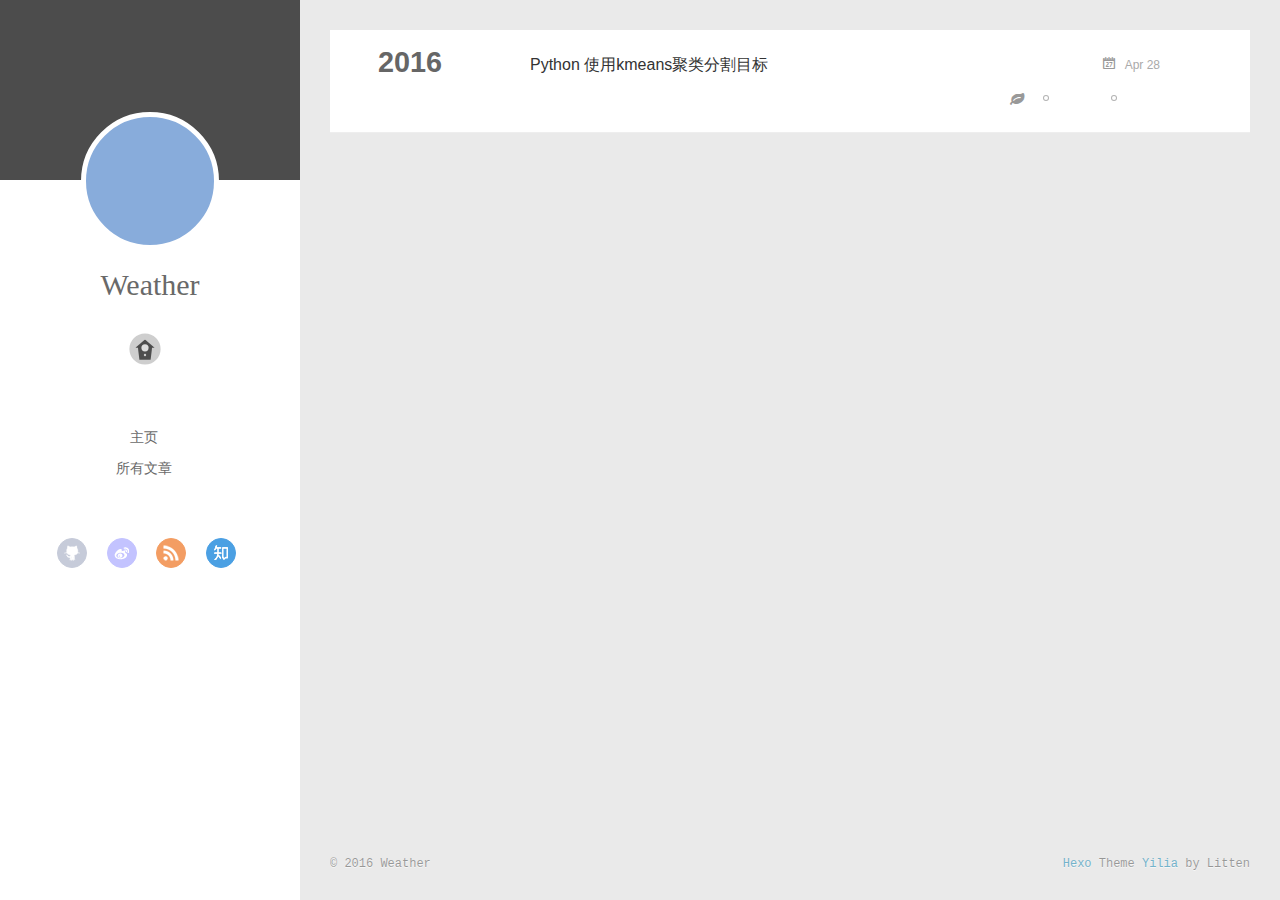
==== commit ad85448c: "Site updated: 2016-04-29 10:21:43" ====
--- a/archives/index.html
+++ b/archives/index.html
@@ -238,33 +238,6 @@
   </div>
 </article>
   
-    
-    
-    <article class="archive-article archive-type-post">
-  <div class="archive-article-inner">
-    <header class="archive-article-header">
-      	<div class="article-meta">
-	      	<a href="/2016/04/26/hello-world/" class="archive-article-date">
-  	<time datetime="2016-04-26T12:52:02.000Z" itemprop="datePublished">Apr 26</time>
-</a>
-        </div>
-    	 
-  
-    <h1 itemprop="name">
-      <a class="archive-article-title" href="/2016/04/26/hello-world/">Hello World</a>
-    </h1>
-  
-
-        <div class="article-info info-on-right">
-          
-          
-
-        </div>
-        <div class="clearfix"></div>
-    </header>
-  </div>
-</article>
-  
   
     </div></section>
   
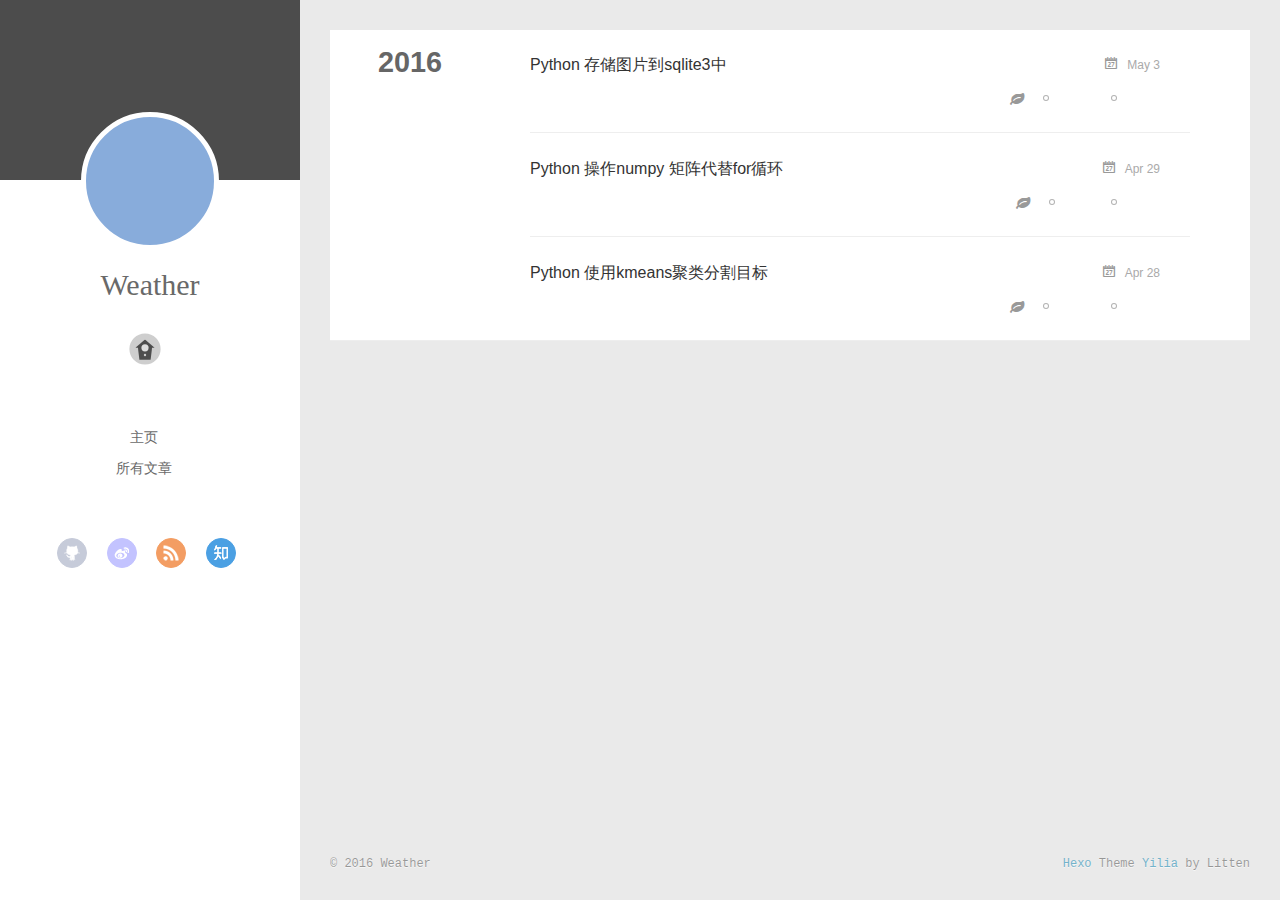
==== commit 4044ddf3: "Site updated: 2016-05-03 21:00:05" ====
--- a/archives/index.html
+++ b/archives/index.html
@@ -19,8 +19,6 @@
     <link rel="alternative" href="/atom.xml" title="All IS ONE" type="application/atom+xml">
   
   
-    <link rel="icon" href="/favicon.png">
-  
   <link rel="stylesheet" href="/css/style.css">
 </head>
 
@@ -32,7 +30,7 @@
 	<header id="header" class="inner">
 		<a href="/" class="profilepic">
 			
-			<img lazy-src="null" class="js-avatar">
+			<img lazy-src="http://7xti8v.com1.z0.glb.clouddn.com/avatar" class="js-avatar">
 			
 		</a>
 
@@ -114,7 +112,7 @@
 				
 				<section class="switch-part switch-part2">
 					<div class="widget tagcloud" id="js-tagcloud">
-						<a href="/tags/opencv/" style="font-size: 10px;">opencv</a> <a href="/tags/python/" style="font-size: 10px;">python</a>
+						<a href="/tags/numpy/" style="font-size: 10px;">numpy</a> <a href="/tags/opencv/" style="font-size: 10px;">opencv</a> <a href="/tags/python/" style="font-size: 20px;">python</a> <a href="/tags/sqlite/" style="font-size: 10px;">sqlite</a>
 					</div>
 				</section>
 				
@@ -143,7 +141,7 @@
 				
 				<section class="switch-part switch-part4">
 				
-					<div id="js-aboutme">我是谁，我从哪里来，我到哪里去？我就是我，是颜色不一样的吃货…</div>
+					<div id="js-aboutme">One Is All</div>
 				</section>
 				
 			</div>
@@ -162,7 +160,7 @@
 		<header id="header" class="inner">
 			<div class="profilepic">
 			
-				<img lazy-src="null" class="js-avatar">
+				<img lazy-src="http://7xti8v.com1.z0.glb.clouddn.com/avatar" class="js-avatar">
 			
 			</div>
 			<hgroup>
@@ -208,6 +206,68 @@
           <a href="/archives/2016" class="archive-year">2016</a>
         </div>
         <div class="archives">
+    
+    <article class="archive-article archive-type-post">
+  <div class="archive-article-inner">
+    <header class="archive-article-header">
+      	<div class="article-meta">
+	      	<a href="/2016/05/03/Python-存储图片到sqlite3中/" class="archive-article-date">
+  	<time datetime="2016-05-03T12:21:45.000Z" itemprop="datePublished">May 3</time>
+</a>
+        </div>
+    	 
+  
+    <h1 itemprop="name">
+      <a class="archive-article-title" href="/2016/05/03/Python-存储图片到sqlite3中/">Python 存储图片到sqlite3中</a>
+    </h1>
+  
+
+        <div class="article-info info-on-right">
+          
+	<div class="article-tag tagcloud">
+		<ul class="article-tag-list"><li class="article-tag-list-item"><a class="article-tag-list-link" href="/tags/python/">python</a></li><li class="article-tag-list-item"><a class="article-tag-list-link" href="/tags/sqlite/">sqlite</a></li></ul>
+	</div>
+
+          
+
+        </div>
+        <div class="clearfix"></div>
+    </header>
+  </div>
+</article>
+  
+    
+    
+    <article class="archive-article archive-type-post">
+  <div class="archive-article-inner">
+    <header class="archive-article-header">
+      	<div class="article-meta">
+	      	<a href="/2016/04/29/Python-操作numpy-矩阵代替for循环/" class="archive-article-date">
+  	<time datetime="2016-04-29T07:56:38.000Z" itemprop="datePublished">Apr 29</time>
+</a>
+        </div>
+    	 
+  
+    <h1 itemprop="name">
+      <a class="archive-article-title" href="/2016/04/29/Python-操作numpy-矩阵代替for循环/">Python 操作numpy 矩阵代替for循环</a>
+    </h1>
+  
+
+        <div class="article-info info-on-right">
+          
+	<div class="article-tag tagcloud">
+		<ul class="article-tag-list"><li class="article-tag-list-item"><a class="article-tag-list-link" href="/tags/numpy/">numpy</a></li><li class="article-tag-list-item"><a class="article-tag-list-link" href="/tags/python/">python</a></li></ul>
+	</div>
+
+          
+
+        </div>
+        <div class="clearfix"></div>
+    </header>
+  </div>
+</article>
+  
+    
     
     <article class="archive-article archive-type-post">
   <div class="archive-article-inner">
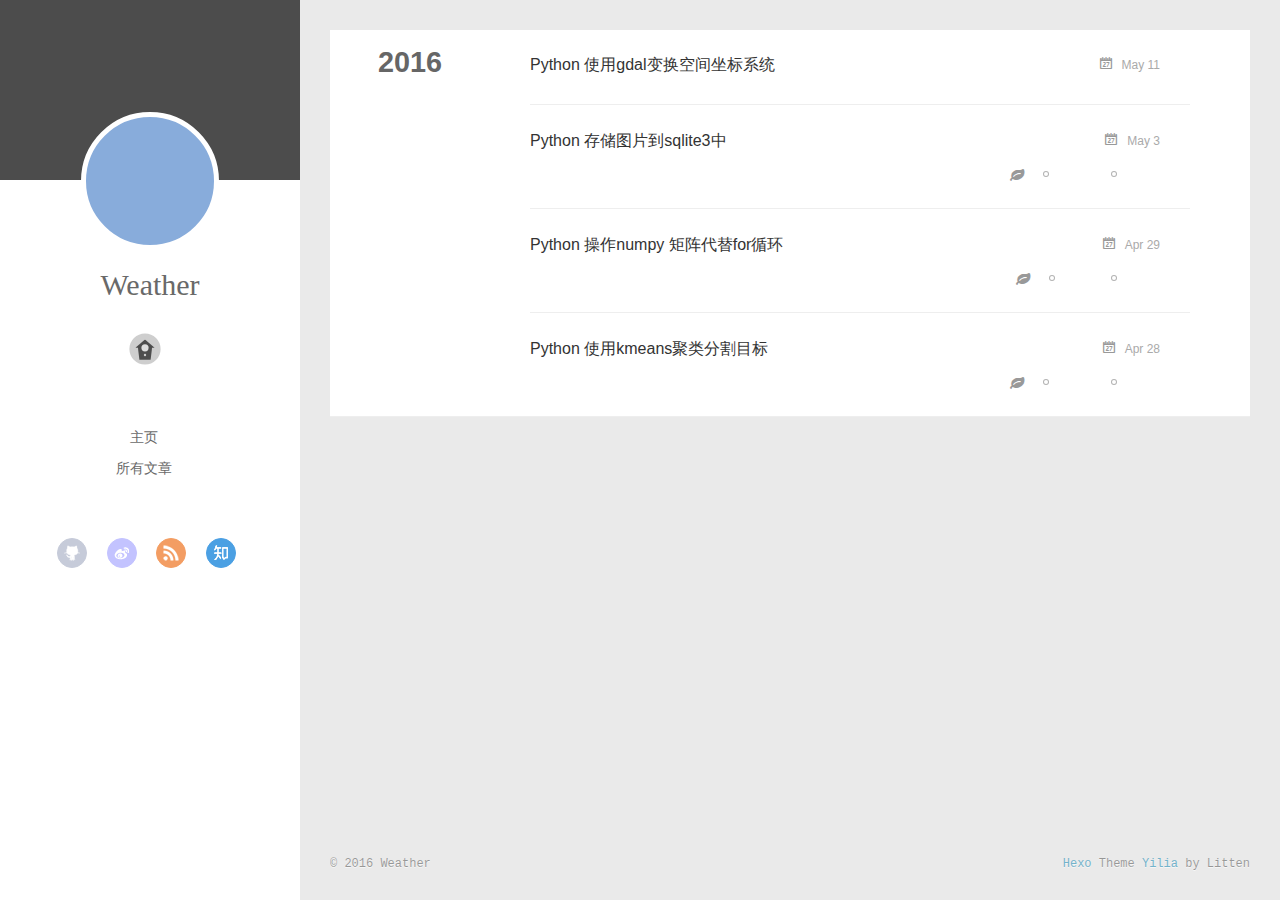
==== commit ab4adc28: "Site updated: 2016-05-11 21:40:26" ====
--- a/archives/index.html
+++ b/archives/index.html
@@ -211,6 +211,33 @@
   <div class="archive-article-inner">
     <header class="archive-article-header">
       	<div class="article-meta">
+	      	<a href="/2016/05/11/Python-使用gdal变换空间坐标系统/" class="archive-article-date">
+  	<time datetime="2016-05-11T12:09:08.000Z" itemprop="datePublished">May 11</time>
+</a>
+        </div>
+    	 
+  
+    <h1 itemprop="name">
+      <a class="archive-article-title" href="/2016/05/11/Python-使用gdal变换空间坐标系统/">Python 使用gdal变换空间坐标系统</a>
+    </h1>
+  
+
+        <div class="article-info info-on-right">
+          
+          
+
+        </div>
+        <div class="clearfix"></div>
+    </header>
+  </div>
+</article>
+  
+    
+    
+    <article class="archive-article archive-type-post">
+  <div class="archive-article-inner">
+    <header class="archive-article-header">
+      	<div class="article-meta">
 	      	<a href="/2016/05/03/Python-存储图片到sqlite3中/" class="archive-article-date">
   	<time datetime="2016-05-03T12:21:45.000Z" itemprop="datePublished">May 3</time>
 </a>
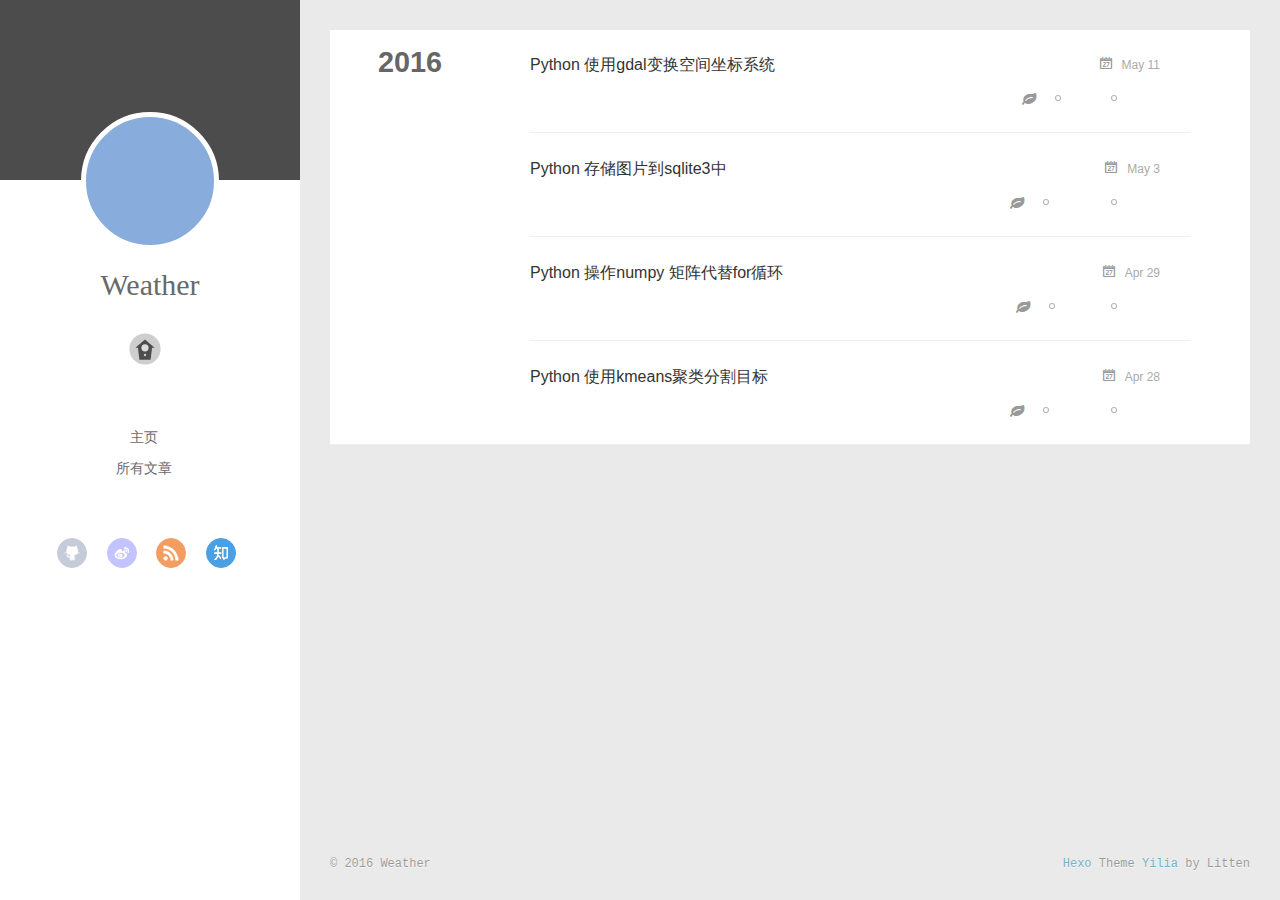
==== commit 4848d6a7: "Site updated: 2016-05-11 21:42:59" ====
--- a/archives/index.html
+++ b/archives/index.html
@@ -112,7 +112,7 @@
 				
 				<section class="switch-part switch-part2">
 					<div class="widget tagcloud" id="js-tagcloud">
-						<a href="/tags/numpy/" style="font-size: 10px;">numpy</a> <a href="/tags/opencv/" style="font-size: 10px;">opencv</a> <a href="/tags/python/" style="font-size: 20px;">python</a> <a href="/tags/sqlite/" style="font-size: 10px;">sqlite</a>
+						<a href="/tags/gdal/" style="font-size: 10px;">gdal</a> <a href="/tags/numpy/" style="font-size: 10px;">numpy</a> <a href="/tags/opencv/" style="font-size: 10px;">opencv</a> <a href="/tags/python/" style="font-size: 20px;">python</a> <a href="/tags/sqlite/" style="font-size: 10px;">sqlite</a>
 					</div>
 				</section>
 				
@@ -224,6 +224,10 @@
 
         <div class="article-info info-on-right">
           
+	<div class="article-tag tagcloud">
+		<ul class="article-tag-list"><li class="article-tag-list-item"><a class="article-tag-list-link" href="/tags/gdal/">gdal</a></li><li class="article-tag-list-item"><a class="article-tag-list-link" href="/tags/python/">python</a></li></ul>
+	</div>
+
           
 
         </div>
